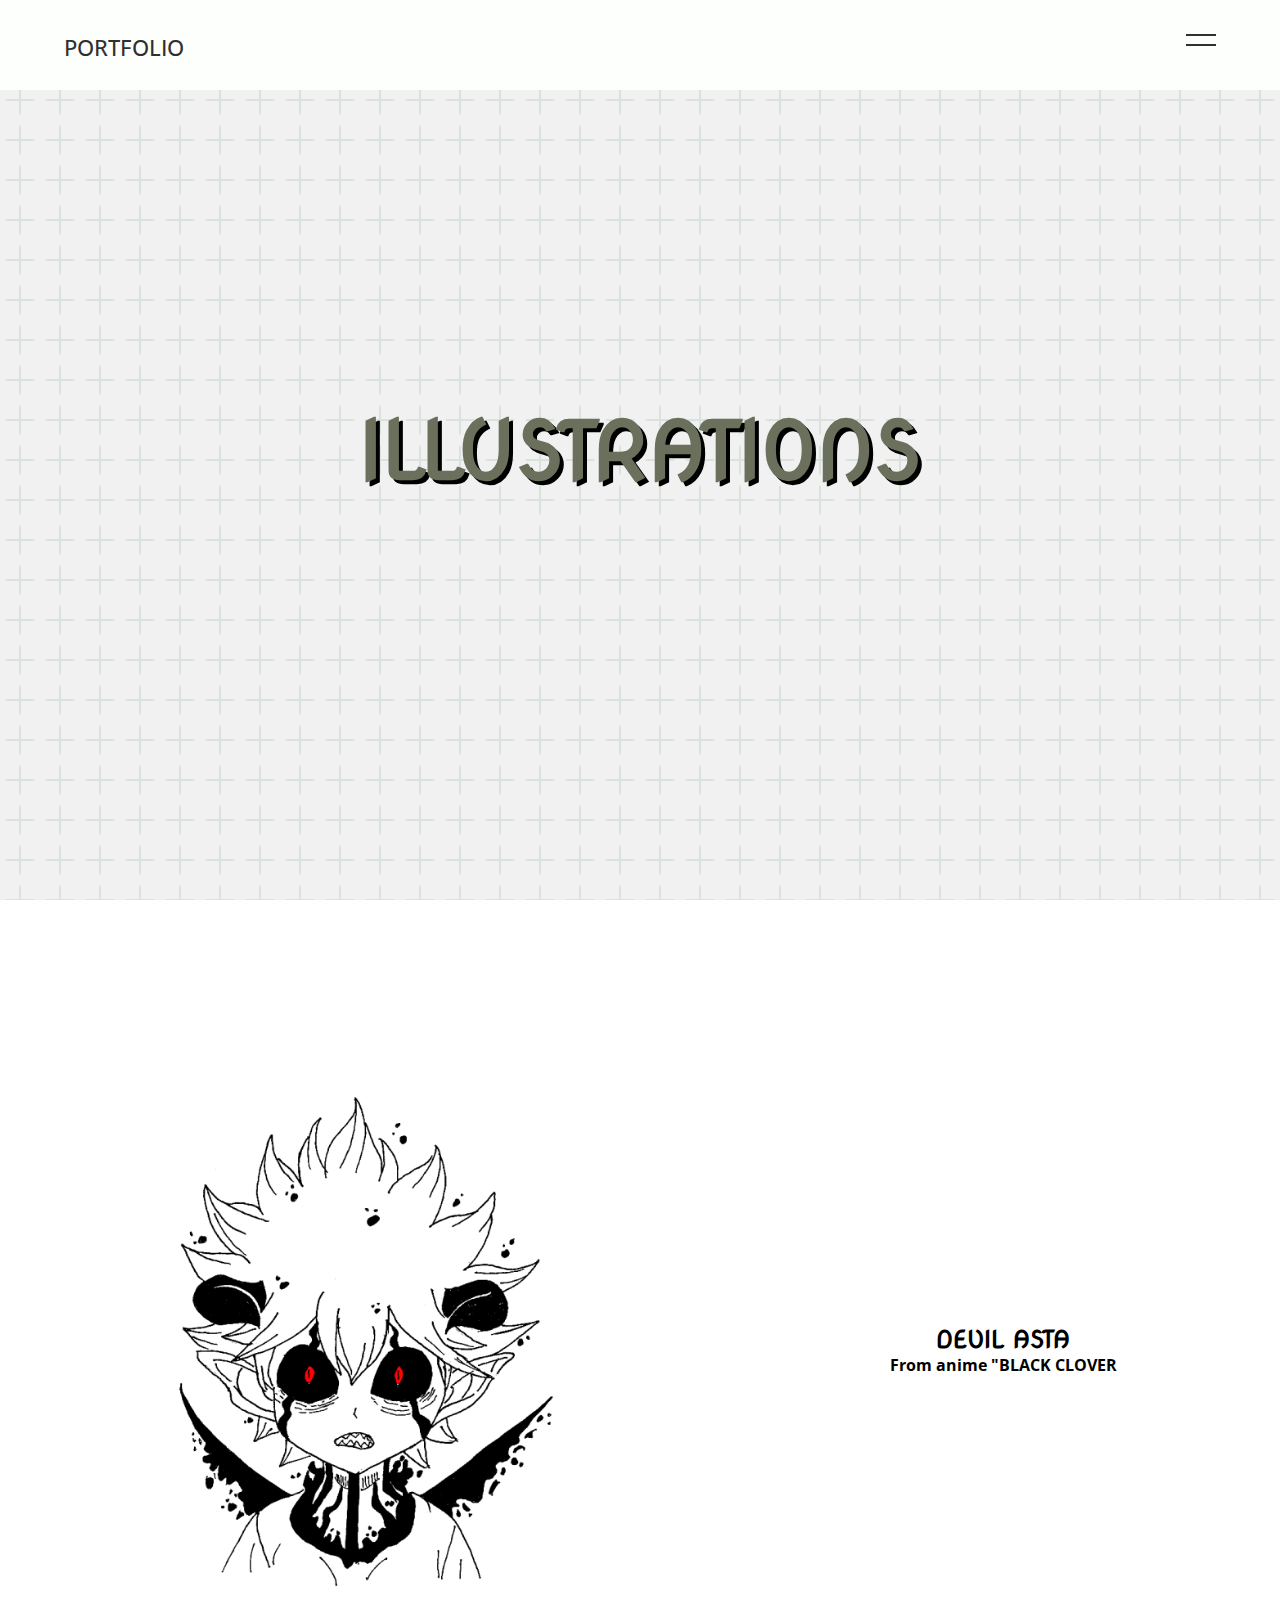
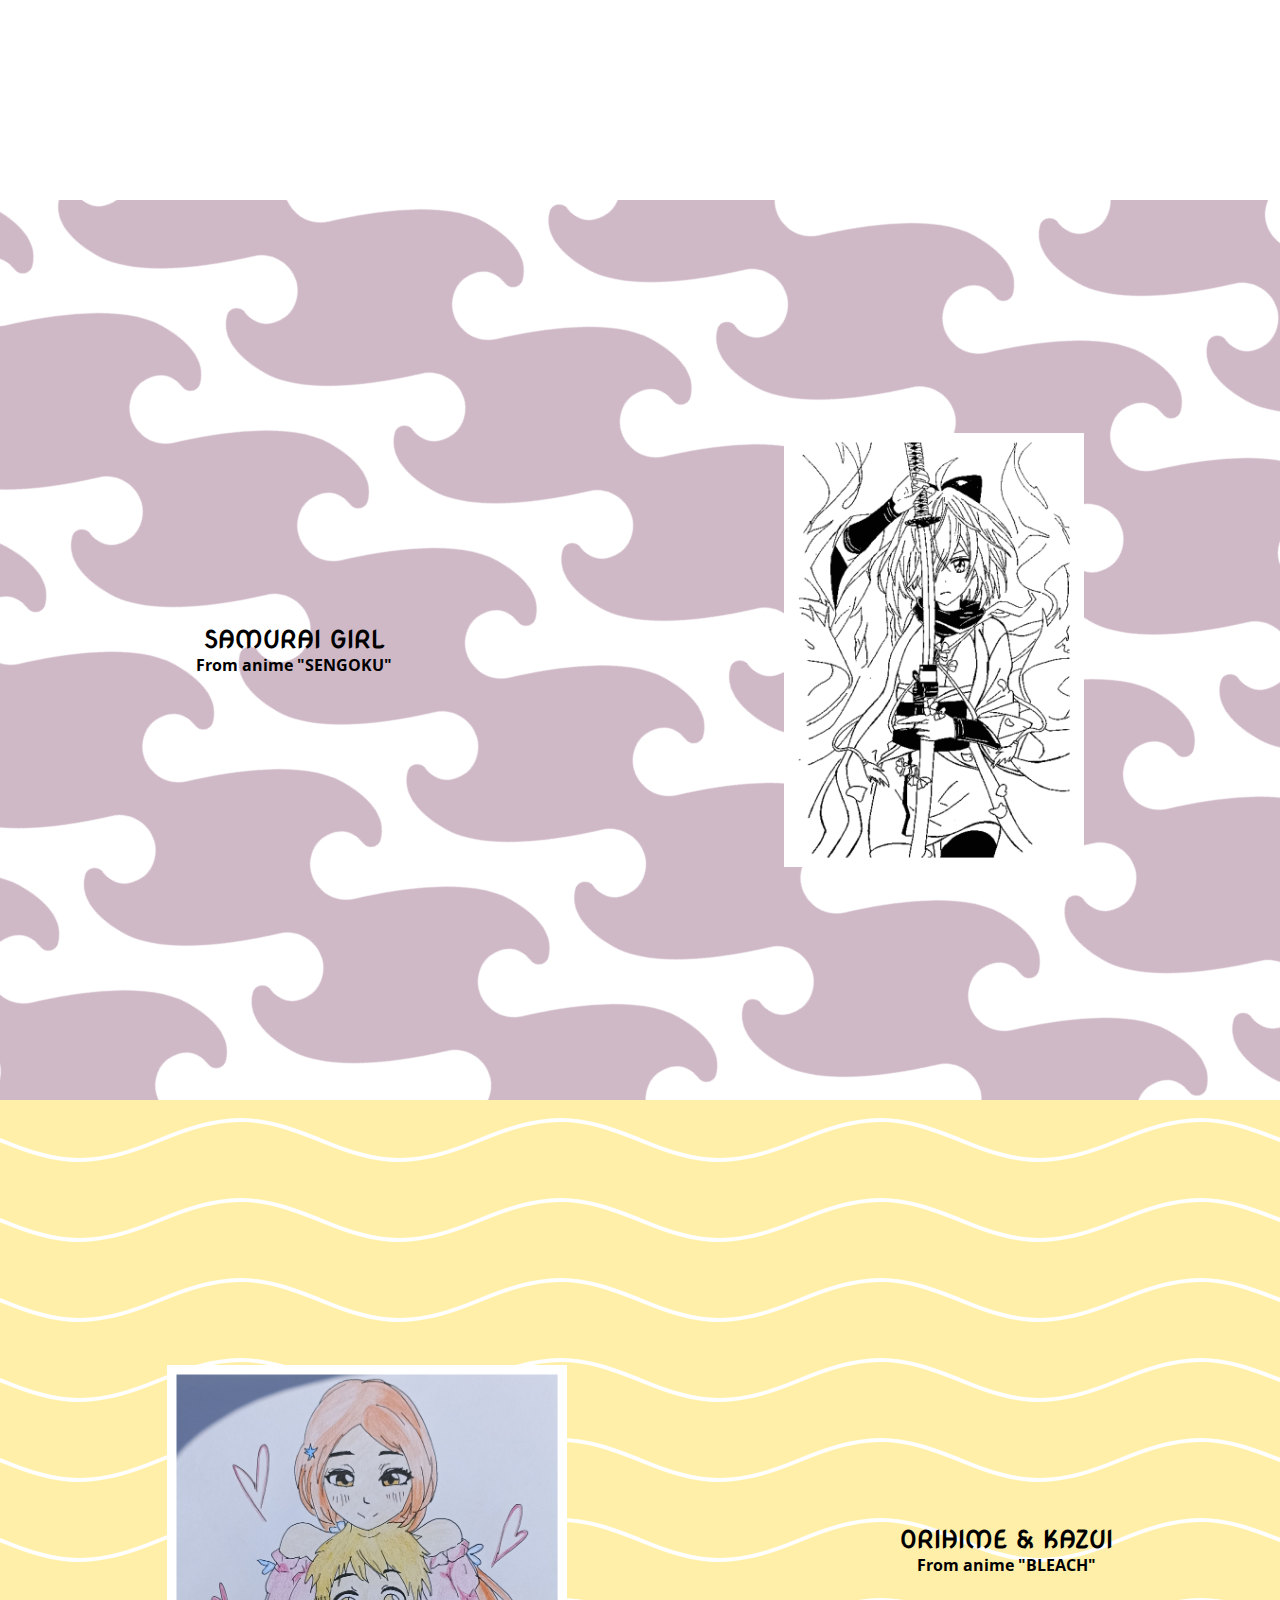
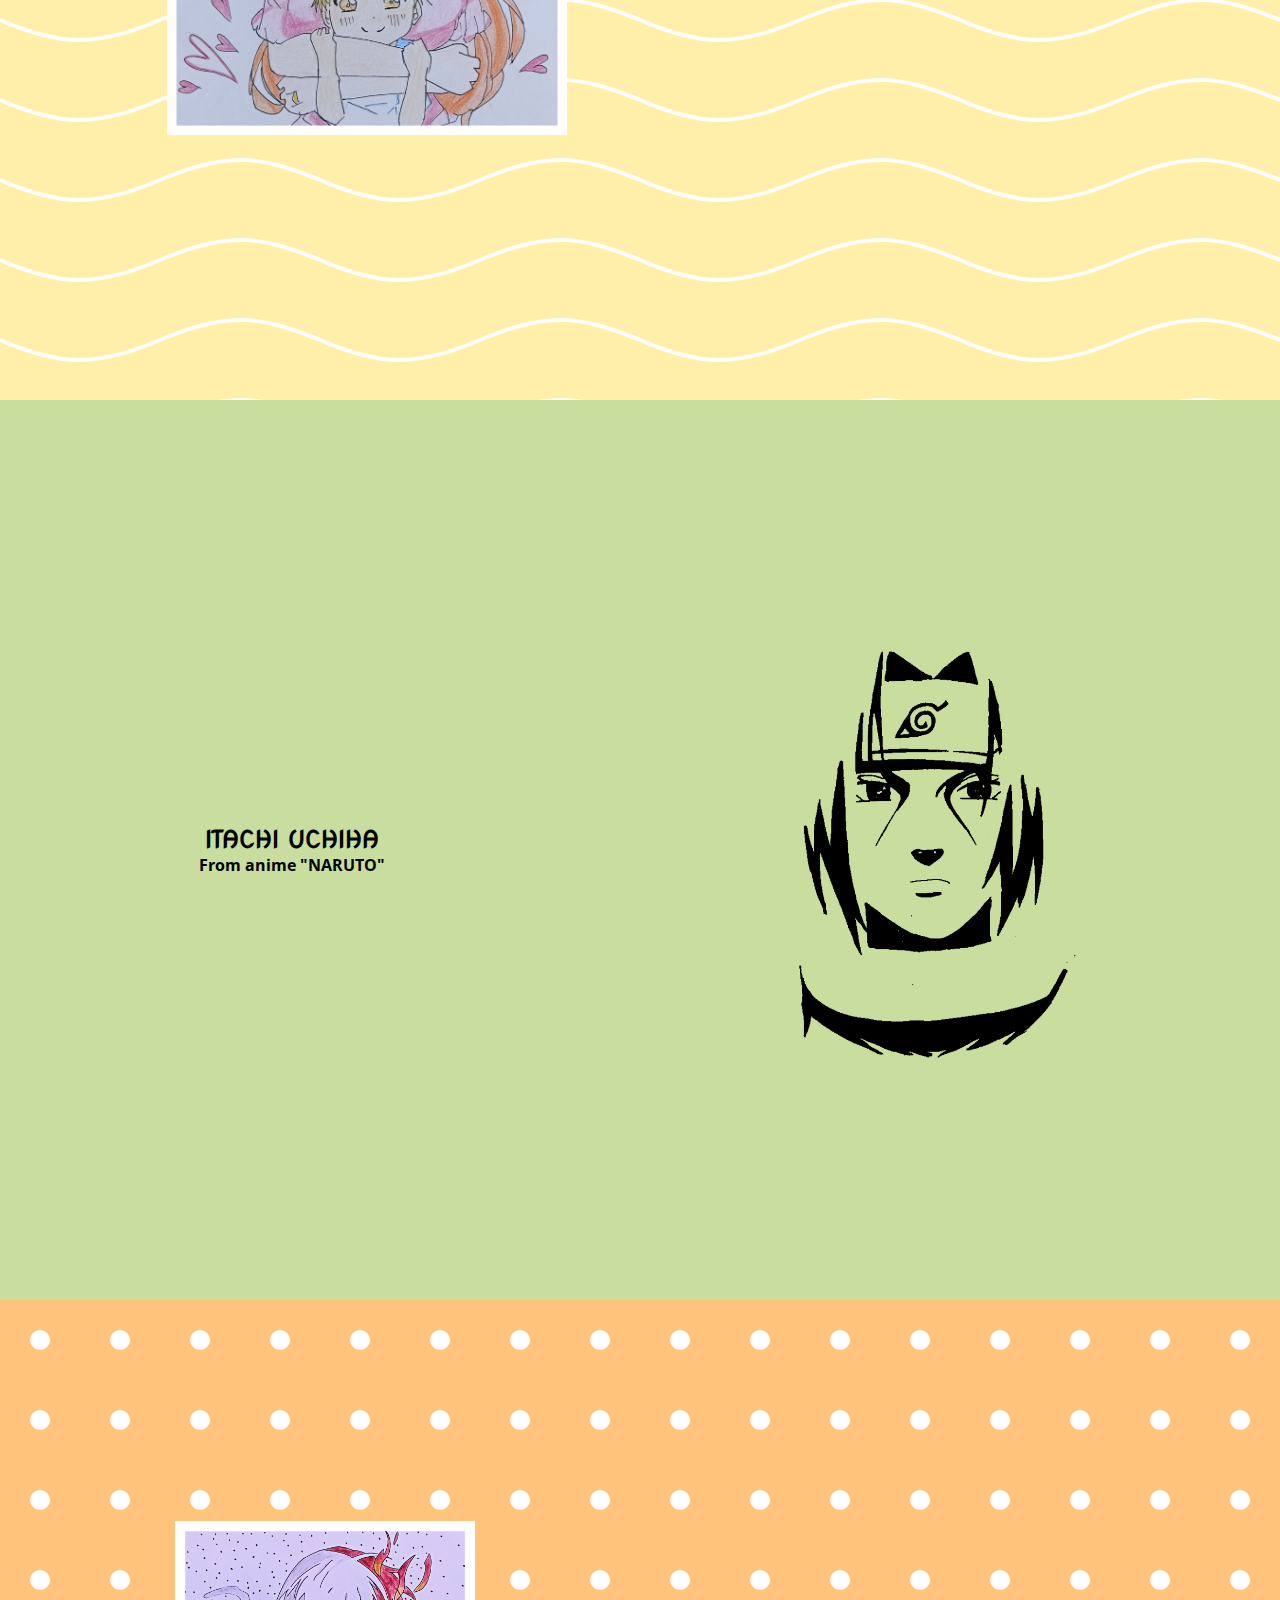
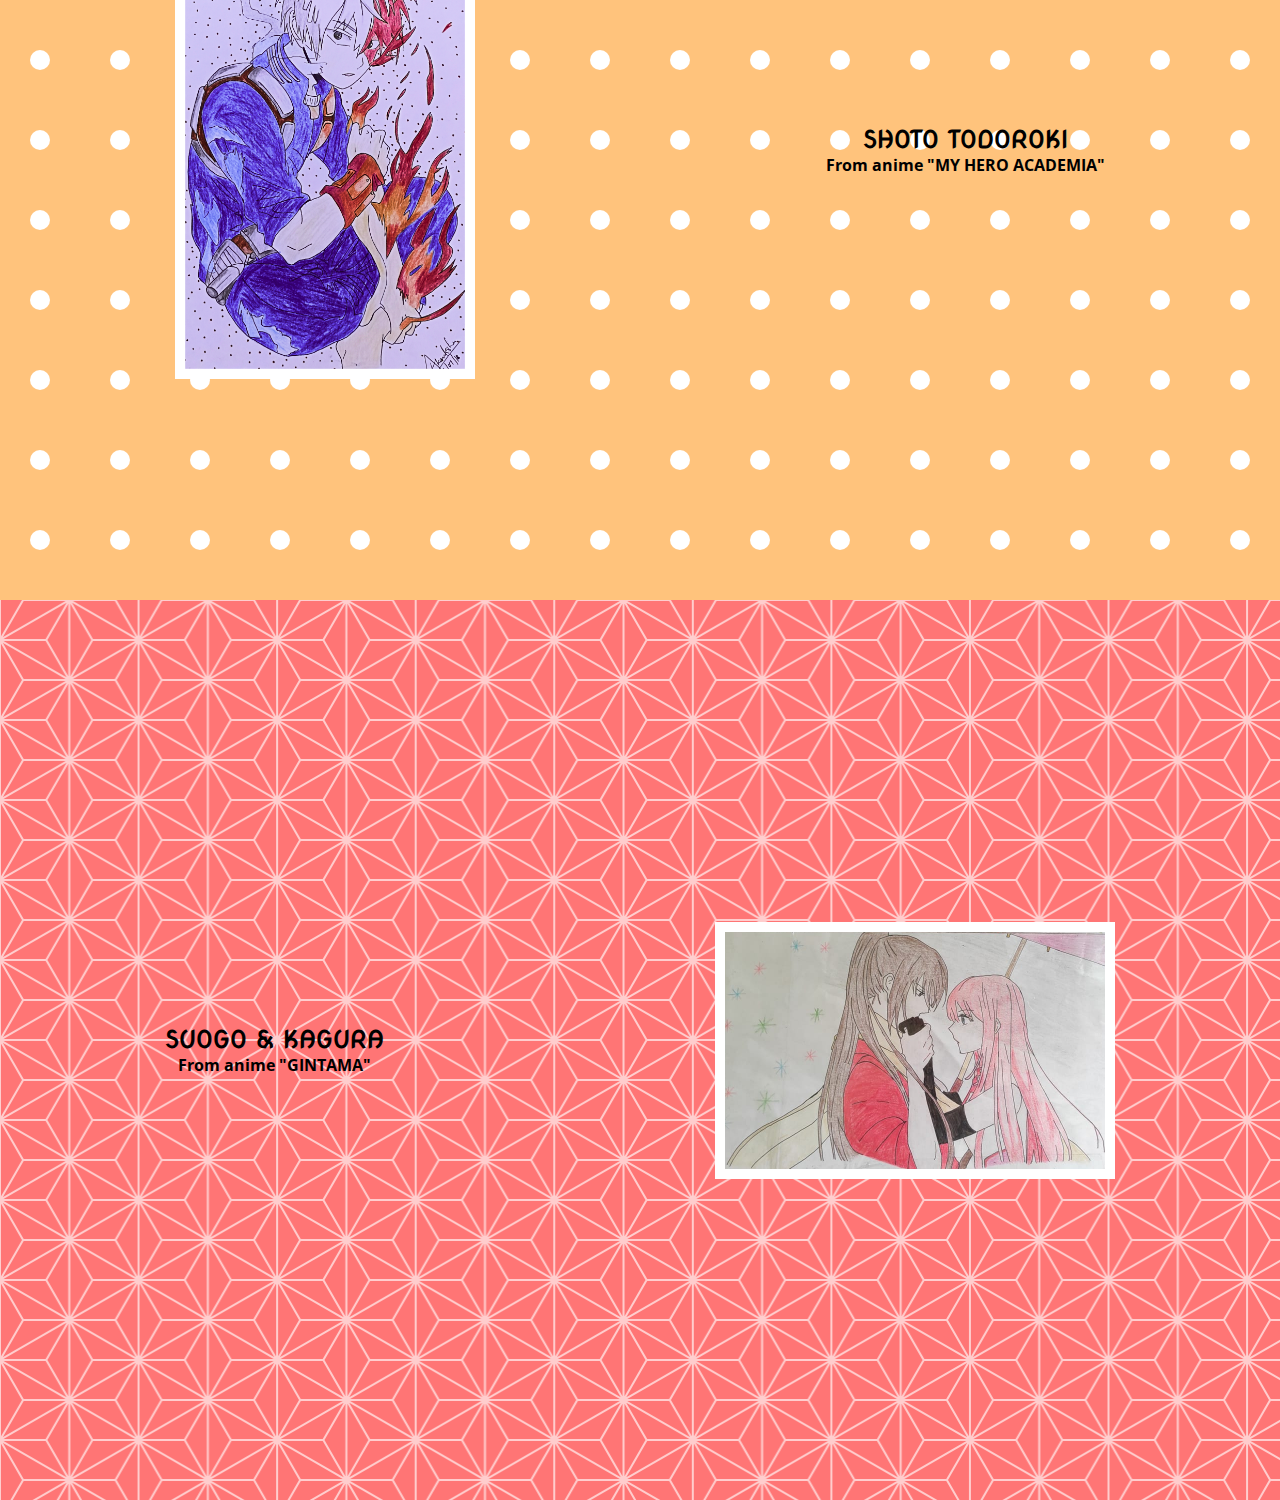
==== illustration.html @ 71385d91 "added header in illustration page" ====
<!DOCTYPE html>
<html lang="en">
<head>
    <meta charset="UTF-8">
    <meta name="viewport" content="width=device-width, initial-scale=1.0">
    <link rel="stylesheet" href="illustration.css">
    <title>Illustrations</title>
</head>
<body>
    <header>
        <nav>
            <h1 class="logo"><a href="./index.html">PORTFOLIO</a></h1>
                     <svg class="menu" width="30" height="24" viewBox="0 0 60 44" fill="none" xmlns="http://www.w3.org/2000/svg">
                        <line y1="2" x2="59.9896" y2="2" stroke="#303030" stroke-width="4"/>
                        <line x1="0.0105286" y1="22" x2="60.0002" y2="22" stroke="#303030" stroke-width="4"/>
                        </svg>
               
                <div class="nav-open">
                    <div class="social">
                        <div class="social-links">
                       <ul>
                        <li><a href="#home"> Home</a></li>
                           <li><a href="#work"> Work</a></li>
                           <li><a href="illustration.html"> Illustrations</a></li>
                           <li><a href="#about"> About</a></li>
                           <li><a href="#contact"> Contact</a></li>
                       </ul>
                    </div>
                    </div>
                </div>   
            
        </nav>
    </header>
    <div class="main">
        <div class="section c1 ">
            <!-- <a class = "back-arrow"href="index.html"><img src="./imgs/icons/arrow_back.png" alt="go back"></a> -->
            <h1 class="ill-heading-1">ILLUSTRATIONS</h1>
        </div>
        <div class="section c2 right">
            <div class="desc">
                <h2>DEVIL ASTA</h2>
                <h4>From anime "BLACK CLOVER</h4>
            </div>
           <img class="img400"src="./imgs/ill/ASTA PNG.png">
        </div>
        <div class="section c3 "> 
            <div class="desc">
                <h2>SAMURAI GIRL</h2>
                <h4>From anime "SENGOKU"</h4>
            </div>
           <img class="img300" src="./imgs/ill/samurai-girl-3.png">
        </div>
        <div class="section c4 right"> 
            <div class="desc">
                <h2>ORIHIME & KAZUI</h2>
                <h4>From anime "BLEACH"</h4>
            </div>
           <img class="img400"src="./imgs/ill/orihime.png">
        </div>
        <div class="section c5 "> 
            <div class="desc">
                <h2>ITACHI UCHIHA</h2>
                <h4>From anime "NARUTO"</h4>
            </div>
           <img class="img300"src="./imgs/ill/itachi-black 1.png">
        </div>
        <div class="section c6 right"> 
            <div class="desc">
                <h2>SHOTO TODOROKI</h2>
                <h4>From anime "MY HERO ACADEMIA"</h4>
            </div>
           <img class="img300"src="./imgs/ill/shoto.png">
        </div>
        <div class="section c7 "> 
            <div class="desc">
                <h2>SUOGO & KAGURA</h2>
                <h4>From anime "GINTAMA"</h4>
            </div>
           <img class="img400"src="./imgs/ill/gintama.png"></div>
    </div>


    <script src="https://s3-us-west-2.amazonaws.com/s.cdpn.io/16327/ScrollTrigger.min.js"></script>
    <script src="https://s3-us-west-2.amazonaws.com/s.cdpn.io/16327/gsap-latest-beta.min.js"></script>
    <script src="./illustration.js"></script>    
</body>
</html>
---- illustration.css ----
@import url('https://fonts.googleapis.com/css2?family=Nova+Oval&family=Open+Sans&display=swap');
*, *::after, *::before {
  margin: 0;
  padding: 0;
  -webkit-box-sizing: border-box;
          box-sizing: border-box;
}

/* Variables */
:root{
  --accent-light:#b284be;
  --text-dark:#303030;
 --background-color:#FDFFFC;
 --header-bg:#f1f1f1;
 --header-text:#6b705c;
 --header-hover:#0096c7;

}
/* /HEADER */

header{
  /* visibility: hidden; */
  position: fixed;
  top: 0;
  left: 0;
  width: 100%;
  z-index: 1;
  background:var(--background-color);
  transition: all 300ms ease-in-out;
  color: #D1BAC8;
  
}

header nav{
  min-height: 10vh;
  width: 90%;
  margin: auto;
  display: flex;
  justify-content: space-between;
  align-items: center;
  padding:20px 0px;

}
header nav h1 a{
    text-decoration: none;
    font-size: 1.4rem;
    font-weight: 500;
    font-family: 'Open Sans';
    color: var(--text-dark);

}
.menu{
  cursor: pointer;
}
.logo,
.menu{
  z-index: 5;
}
.nav-open{
  position: absolute;
  top: 0px;
  left: 0px;
  width: 100vw;
  height: 50vh;
  background-color:var(--header-bg);
  z-index: 1;
  color: var(--header-text);
  display: grid;
  grid-template-columns: 5% 1fr 1fr 5%;
  justify-items: center;
  align-items: center;
  text-align: center;
  transform: translateY(-100%);
}
.nav-open h3{
    font-size: 28px;
    padding-bottom: 40px;
}
.nav-open p{
  font-size: 18px;
}
.nav-open  .social{
  grid-column:2/4 ;
}
.nav-open .social h3{
  visibility: hidden;
}
.nav-open .contact {
  visibility: hidden;
}
.nav-open .social-links{
  padding: 0px 20px;
}
.social-links{
    display: flex;
    flex-direction: column;
    justify-content: space-around;
    align-items: center;
}
.social-links ul{
  display: flex;
  flex-direction: column;
  justify-content: space-around;
  align-items: center;
}
.social-links ul  li{
  list-style: none;
  margin: 1rem;
}
.social-links ul  li a{
  text-decoration: none;
  color:var(--header-text);
  margin: 1rem;
  font-size: 1.2rem;
  font-family: "Open Sans";
}
.social-links ul  li a:hover{
   /* background-color:#b284be; */
  color:var(--header-hover);
  }

/* MAIN */
.main{
  display: flex;
  flex-direction: column;

}
.section{
  height: calc(100vh + 100px) ;
  display: flex;
  flex-direction: column-reverse;
  justify-content: space-around;
  align-items: center;
}
.section .back-arrow{
  position: absolute;
  left: 0;
  top: 0;
  padding: 1rem;
}
.section .back-arrow img{
  width: 2.5rem;
}

/* Heading Illustration */
.section .ill-heading-1{
  font-family: "Nova Oval";
  font-size: 3rem;
  text-shadow: 4px 4px #000000;
  text-align: center;
  margin: 0.5rem;
  padding: 1rem;
  color: var(--header-text);
}
/* Right */
.right{
  flex-direction: column-reverse;
}
/* Images */
.section .img400{
  width: 350px;
}
.section .img300{
  width: 300px;
}
/* ******************************** */
/* Descriptions */
.section .desc{
  display: flex;
  flex-direction: column;
  justify-content: space-around;
  text-align: center;
}
.section .desc h2{
font-family: "Nova Oval";
}
.section .desc h4{
  font-family: "Open Sans";
  }
/* Backgrounds */
.c1{
  background-image: url("data:image/svg+xml,<svg id='patternId' width='100%' height='100%' xmlns='http://www.w3.org/2000/svg'><defs><pattern id='a' patternUnits='userSpaceOnUse' width='20' height='20' patternTransform='scale(2) rotate(0)'><rect x='0' y='0' width='100%' height='100%' fill='hsla(0, 0%, 100%, 0)'/><path d='M3.25 10h13.5M10 3.25v13.5'  stroke-linejoin='round' stroke-linecap='round' stroke-width='1' stroke='hsla(144, 15%, 87%, 1)' fill='none'/></pattern></defs><rect width='800%' height='800%' transform='translate(0,0)' fill='url(%23a)'/></svg>")
  
}
.c3 {
  background-image: url("data:image/svg+xml,<svg id='patternId' width='100%' height='100%' xmlns='http://www.w3.org/2000/svg'><defs><pattern id='a' patternUnits='userSpaceOnUse' width='34.129' height='45' patternTransform='scale(6) rotate(35)'><rect x='0' y='0' width='100%' height='100%' fill='hsla(0, 0%, 100%, 0)'/><path d='M2.51 1.597A23.682 23.682 0 000 1.72v32.65c2.18-2 4.176-4.072 5.844-5.915 3.188-3.523 9.14-2.133 10.242 2.488a5.048 5.048 0 01-.467 3.649c-1.5 2.829-3.843 2.848-5.616 2.316-1.343-.403-2.579.882-2.085 2.193.878 2.334 3.46 4.9 10.724 4.18 5.05-.5 10.712-4.53 15.487-8.911V1.72c-7.355.728-16.01 8.948-21.33 14.827-3.188 3.522-9.14 2.133-10.242-2.489a5.05 5.05 0 01.466-3.648C4.525 7.58 6.867 7.56 8.64 8.092c1.342.403 2.578-.88 2.085-2.192-.77-2.042-2.842-4.262-8.214-4.303z'  stroke-width='1' stroke='none' fill='hsla(259, 0%, 100%, 1)'/></pattern></defs><rect width='800%' height='800%' transform='translate(0,0)' fill='url(%23a)'/></svg>");
  background-size: contain;
  background-repeat: no-repeat;
}
.c4{
  background-image: url("data:image/svg+xml,<svg id='patternId' width='100%' height='100%' xmlns='http://www.w3.org/2000/svg'><defs><pattern id='a' patternUnits='userSpaceOnUse' width='80' height='80' patternTransform='scale(4) rotate(0)'><rect x='0' y='0' width='100%' height='100%' fill='hsla(50, 69%, 85%, 0)'/><path d='M-20.133 4.568C-13.178 4.932-6.452 7.376 0 10c6.452 2.624 13.036 5.072 20 5 6.967-.072 13.56-2.341 20-5 6.44-2.659 13.033-4.928 20-5 6.964-.072 13.548 2.376 20 5s13.178 5.068 20.133 5.432'  stroke-width='1' stroke='hsla(259, 0%, 100%, 1)' fill='none'/><path d='M-20.133 24.568C-13.178 24.932-6.452 27.376 0 30c6.452 2.624 13.036 5.072 20 5 6.967-.072 13.56-2.341 20-5 6.44-2.659 13.033-4.928 20-5 6.964-.072 13.548 2.376 20 5s13.178 5.068 20.133 5.432'  stroke-width='1' stroke='hsla(0, 0%, 100%, 1)' fill='none'/><path d='M-20.133 44.568C-13.178 44.932-6.452 47.376 0 50c6.452 2.624 13.036 5.072 20 5 6.967-.072 13.56-2.341 20-5 6.44-2.659 13.033-4.928 20-5 6.964-.072 13.548 2.376 20 5s13.178 5.068 20.133 5.432'  stroke-width='1' stroke='hsla(199, 0%, 100%, 1)' fill='none'/><path d='M-20.133 64.568C-13.178 64.932-6.452 67.376 0 70c6.452 2.624 13.036 5.072 20 5 6.967-.072 13.56-2.341 20-5 6.44-2.659 13.033-4.928 20-5 6.964-.072 13.548 2.376 20 5s13.178 5.068 20.133 5.432'  stroke-width='1' stroke='hsla(0, 0%, 100%, 1)' fill='none'/></pattern></defs><rect width='800%' height='800%' transform='translate(0,0)' fill='url(%23a)'/></svg>");
}
.c6{
  background-image: url("data:image/svg+xml,<svg id='patternId' width='100%' height='100%' xmlns='http://www.w3.org/2000/svg'><defs><pattern id='a' patternUnits='userSpaceOnUse' width='40' height='40' patternTransform='scale(2) rotate(0)'><rect x='0' y='0' width='100%' height='100%' fill='hsla(0, 0%, 100%, 0)'/><path d='M40 45a5 5 0 110-10 5 5 0 010 10zM0 45a5 5 0 110-10 5 5 0 010 10zM0 5A5 5 0 110-5 5 5 0 010 5zm40 0a5 5 0 110-10 5 5 0 010 10z'  stroke-width='1' stroke='none' fill='hsla(259, 59%, 59%, 0)'/><path d='M20 25a5 5 0 110-10 5 5 0 010 10z'  stroke-width='1' stroke='none' fill='hsla(0, 0%, 100%, 1)'/></pattern></defs><rect width='800%' height='800%' transform='translate(0,0)' fill='url(%23a)'/></svg>");
}

.c7{
  background-image: url("data:image/svg+xml,<svg id='patternId' width='100%' height='100%' xmlns='http://www.w3.org/2000/svg'><defs><pattern id='a' patternUnits='userSpaceOnUse' width='69.282' height='40' patternTransform='scale(2) rotate(0)'><rect x='0' y='0' width='100%' height='100%' fill='hsla(0, 0%, 100%, 0)'/><path d='M34.641-20v80m34.64-40L0-20m69.282 80L0 20m69.282 0L0 60m69.282-80L0 20m69.282-40v80M0-20v80M34.64 40l11.547-20m11.547 20l11.547 20M34.641 40h23.094m11.547-20L57.735 40M46.188 20L34.641 40l11.547 20h23.094L80.83 40 69.282 20H46.188zM34.641 40l11.547-20m11.547 20l11.547 20M34.641 40h23.094m11.547-20L57.735 40M46.188 20L34.641 40l11.547 20h23.094L80.83 40 69.282 20H46.188zM34.641 0l11.547-20M57.735 0l11.547 20M34.642 0h23.093m11.547-20L57.735 0M46.188-20L34.641 0l11.547 20h23.094L80.83 0 69.282-20H46.188zM34.641 40L23.094 20M11.547 40L0 60m34.64-20H11.548M0 20l11.547 20m11.547-20l11.547 20-11.547 20H0l-11.547-20L0 20h23.094zM34.641 0L23.094-20M11.547 0L0 20M34.64 0H11.548M0-20L11.547 0m11.547-20L34.641 0 23.094 20H0L-11.547 0 0-20h23.094z'  stroke-width='1' stroke='hsla(0, 0%, 100%, 0.64)' fill='none'/></pattern></defs><rect width='800%' height='800%' transform='translate(0,0)' fill='url(%23a)'/></svg>");
}
  /* colors */
.c1{
  background-color:var(--header-bg);
  color: white;
}
.c2{
  background-color: white;
  color: black;
}
.c3{
  background-color: #D1BAC8;
  color: black;
}
.c4{
  background-color: #FFEFA8;
  color: black;
}
.c5{
  background-color: #C8DD9E;
  color: black;
}
.c6{
  background-color: #FFC37C;
  color: black;
}
.c7{
  background-color: #FF7575;
  color: black;
}






/* for screens 480 and above */
@media(min-width:480px){
.main{
  display: flex;
  flex-direction: column;

}
.section{
  height: calc(100vh + 100px) ;
  display: flex;
  flex-direction: column-reverse;
  justify-content: space-around;
  align-items: center;
}
.section .back-arrow{
  position: absolute;
  left: 0;
  top: 0;
  padding: 1rem;
}
.section .back-arrow img{
  width: 2.5rem;
}

/* Heading Illustration */
.section .ill-heading-1{
  font-family: "Nova Oval";
  font-size: 4rem;
  text-shadow: 4px 4px #000000;
  text-align: center;
  margin: 0.5rem;
  padding: 1rem;
  color: var(--header-text);
}
/* Right */
.right{
  flex-direction: column-reverse;
}
/* Images */
.section .img400{
  width: 350px;
}
.section .img300{
  width: 300px;
}
/* ******************************** */
/* Descriptions */
.section .desc{
  display: flex;
  flex-direction: column;
  justify-content: space-around;
  text-align: center;
}
.section .desc h2{
font-family: "Nova Oval";
}
.section .desc h4{
  font-family: "Open Sans";
  }
/* Backgrounds */
.c1{
  background-image: url("data:image/svg+xml,<svg id='patternId' width='100%' height='100%' xmlns='http://www.w3.org/2000/svg'><defs><pattern id='a' patternUnits='userSpaceOnUse' width='20' height='20' patternTransform='scale(2) rotate(0)'><rect x='0' y='0' width='100%' height='100%' fill='hsla(0, 0%, 100%, 0)'/><path d='M3.25 10h13.5M10 3.25v13.5'  stroke-linejoin='round' stroke-linecap='round' stroke-width='1' stroke='hsla(144, 15%, 87%, 1)' fill='none'/></pattern></defs><rect width='800%' height='800%' transform='translate(0,0)' fill='url(%23a)'/></svg>")
  
}
.c3 {
  background-image: url("data:image/svg+xml,<svg id='patternId' width='100%' height='100%' xmlns='http://www.w3.org/2000/svg'><defs><pattern id='a' patternUnits='userSpaceOnUse' width='34.129' height='45' patternTransform='scale(6) rotate(35)'><rect x='0' y='0' width='100%' height='100%' fill='hsla(0, 0%, 100%, 0)'/><path d='M2.51 1.597A23.682 23.682 0 000 1.72v32.65c2.18-2 4.176-4.072 5.844-5.915 3.188-3.523 9.14-2.133 10.242 2.488a5.048 5.048 0 01-.467 3.649c-1.5 2.829-3.843 2.848-5.616 2.316-1.343-.403-2.579.882-2.085 2.193.878 2.334 3.46 4.9 10.724 4.18 5.05-.5 10.712-4.53 15.487-8.911V1.72c-7.355.728-16.01 8.948-21.33 14.827-3.188 3.522-9.14 2.133-10.242-2.489a5.05 5.05 0 01.466-3.648C4.525 7.58 6.867 7.56 8.64 8.092c1.342.403 2.578-.88 2.085-2.192-.77-2.042-2.842-4.262-8.214-4.303z'  stroke-width='1' stroke='none' fill='hsla(259, 0%, 100%, 1)'/></pattern></defs><rect width='800%' height='800%' transform='translate(0,0)' fill='url(%23a)'/></svg>");
  background-size: contain;
  background-repeat: no-repeat;
}
  /* colors */
.c1{
  background-color: var(--header-bg);
  color: white;
}
.c2{
  background-color: white;
  color: black;
}
/* .c3{
  background-color: #D1BAC8;
  color: black;
} */
.c4{
  background-color: #FFEFA8;
  color: black;
}
.c5{
  background-color: #C8DD9E;
  color: black;
}
.c6{
  background-color: #FFC37C;
  color: black;
}
.c7{
  background-color: #FF7575;
  color: black;
}
}








/* For screen width 1024px and above */

@media(min-width:1000px){

.main{
  display: flex;
  flex-direction: column;

}
.section{
  height: 100vh;
  display: flex;
  flex-direction: row;
  justify-content: space-around;
  align-items: center;
}
.section .back-arrow{
  position: absolute;
  left: 0;
  top: 0;
  padding: 1rem;
}

.section .back-arrow img{
  width: 3rem;
}

/* Heading Illustration */
.section .ill-heading-1{
  font-family: "Nova Oval";
  font-size: 5rem;
  text-shadow: 4px 4px #000000;
  text-align: center;
  margin: 0.5rem;
  padding: 1rem;
  color: var(--header-text);
}
/* Right */
.right{
  flex-direction: row-reverse;
}
/* Images */
.section .img400{
  width: 400px;
}
.section .img300{
  width: 300px;
}
/* ******************************** */
/* Descriptions */
.section .desc{
  display: flex;
  flex-direction: column;
  justify-content: space-around;
}
.section .desc h2{
font-family: "Nova Oval";
}
.section .desc h4{
  font-family: "Open Sans";
  }
  /* Backgrounds */
  .c1{
    background-image: url("data:image/svg+xml,<svg id='patternId' width='100%' height='100%' xmlns='http://www.w3.org/2000/svg'><defs><pattern id='a' patternUnits='userSpaceOnUse' width='20' height='20' patternTransform='scale(2) rotate(0)'><rect x='0' y='0' width='100%' height='100%' fill='hsla(0, 0%, 100%, 0)'/><path d='M3.25 10h13.5M10 3.25v13.5'  stroke-linejoin='round' stroke-linecap='round' stroke-width='1' stroke='hsla(144, 15%, 87%, 1)' fill='none'/></pattern></defs><rect width='800%' height='800%' transform='translate(0,0)' fill='url(%23a)'/></svg>")
  }
.c3 {
  background-image: url("data:image/svg+xml,<svg id='patternId' width='100%' height='100%' xmlns='http://www.w3.org/2000/svg'><defs><pattern id='a' patternUnits='userSpaceOnUse' width='34.129' height='45' patternTransform='scale(6) rotate(35)'><rect x='0' y='0' width='100%' height='100%' fill='hsla(323, 0%, 100%, 1)'/><path d='M2.51 1.597A23.682 23.682 0 000 1.72v32.65c2.18-2 4.176-4.072 5.844-5.915 3.188-3.523 9.14-2.133 10.242 2.488a5.048 5.048 0 01-.467 3.649c-1.5 2.829-3.843 2.848-5.616 2.316-1.343-.403-2.579.882-2.085 2.193.878 2.334 3.46 4.9 10.724 4.18 5.05-.5 10.712-4.53 15.487-8.911V1.72c-7.355.728-16.01 8.948-21.33 14.827-3.188 3.522-9.14 2.133-10.242-2.489a5.05 5.05 0 01.466-3.648C4.525 7.58 6.867 7.56 8.64 8.092c1.342.403 2.578-.88 2.085-2.192-.77-2.042-2.842-4.262-8.214-4.303z'  stroke-width='1' stroke='none' fill='hsla(323, 20%, 77%, 1)'/></pattern></defs><rect width='800%' height='800%' transform='translate(0,0)' fill='url(%23a)'/></svg>");
  background-size: contain;
  background-repeat: no-repeat;
  
}
  /* colors */
.c1{
  background-color: var(--header-bg);
  color: white;
}
.c2{
  background-color: white;
  color: black;
}
/* .c3{
  background-color: #D1BAC8;
  color: black;
} */
.c4{
  background-color: #FFEFA8;
  color: black;
}
.c5{
  background-color: #C8DD9E;
  color: black;
}
.c6{
  background-color: #FFC37C;
  color: black;
}
.c7{
  background-color: #FF7575;
  color: black;
}
/* end */
}
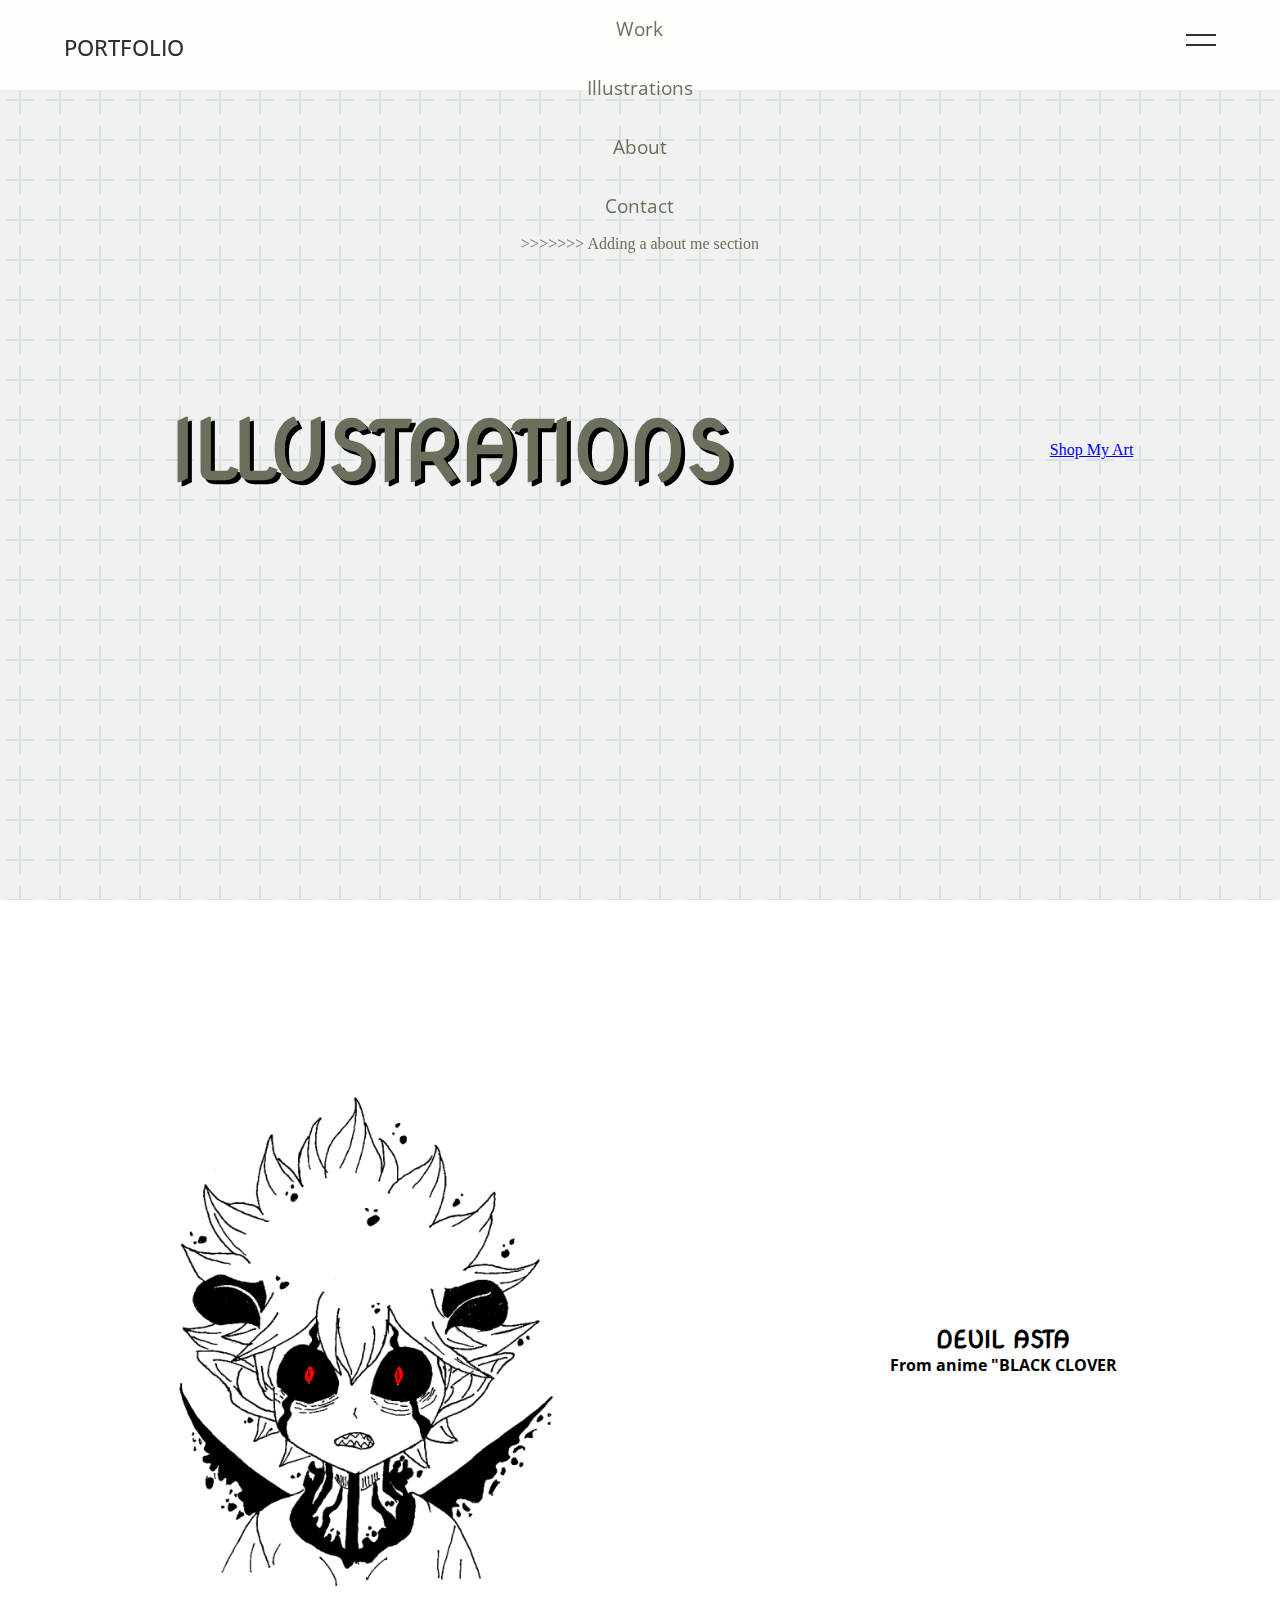
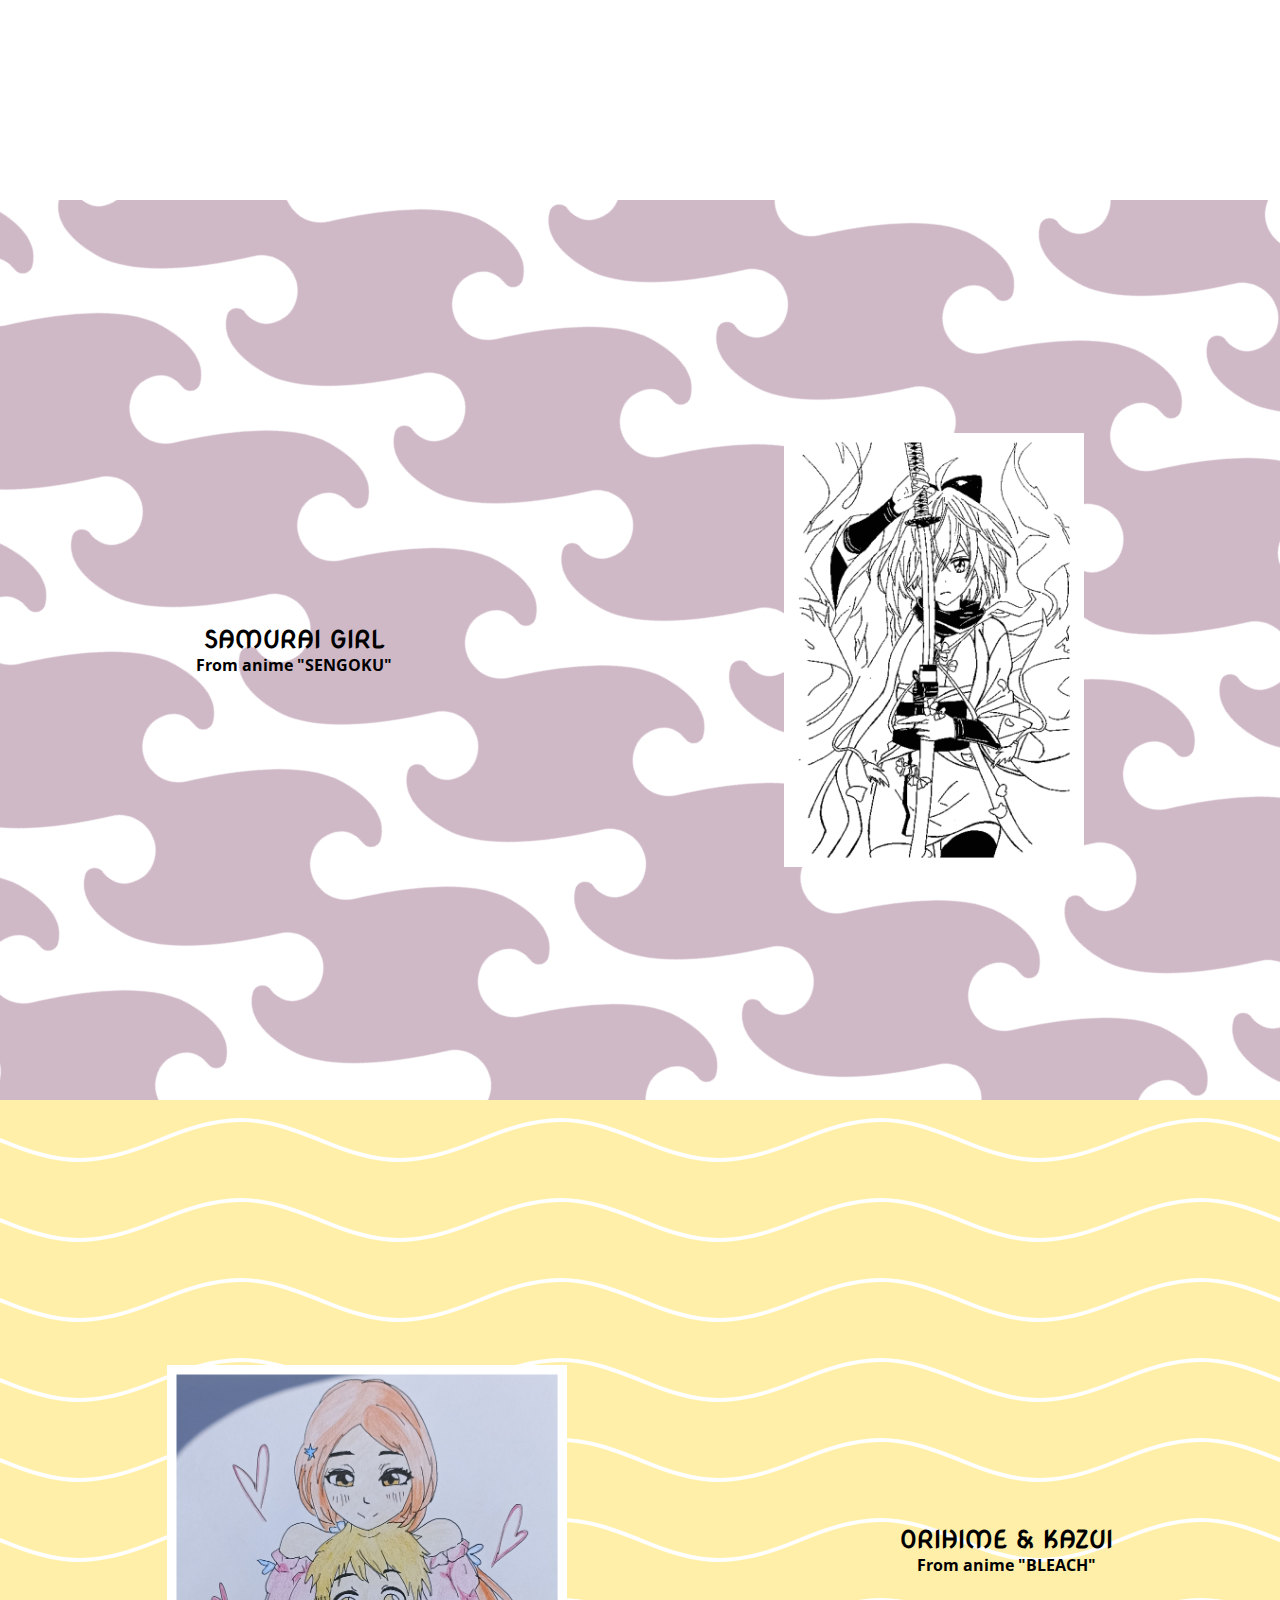
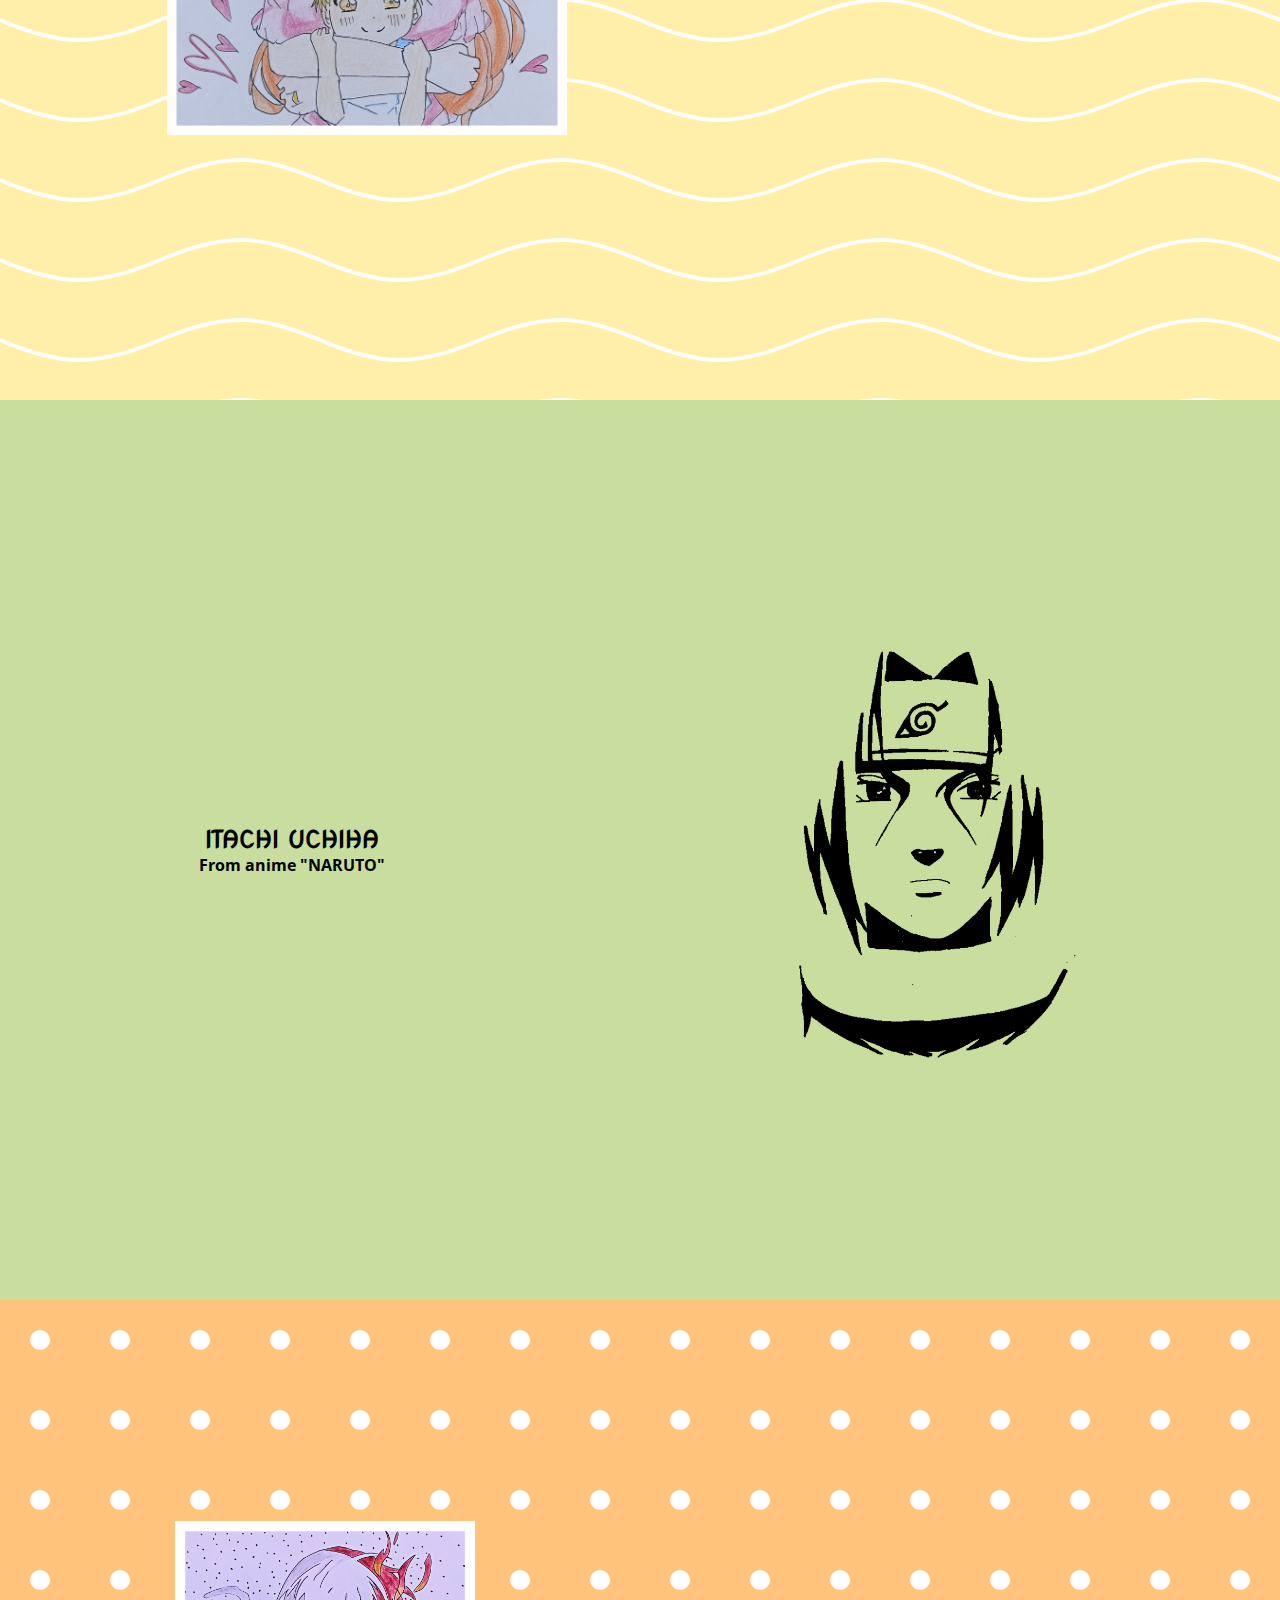
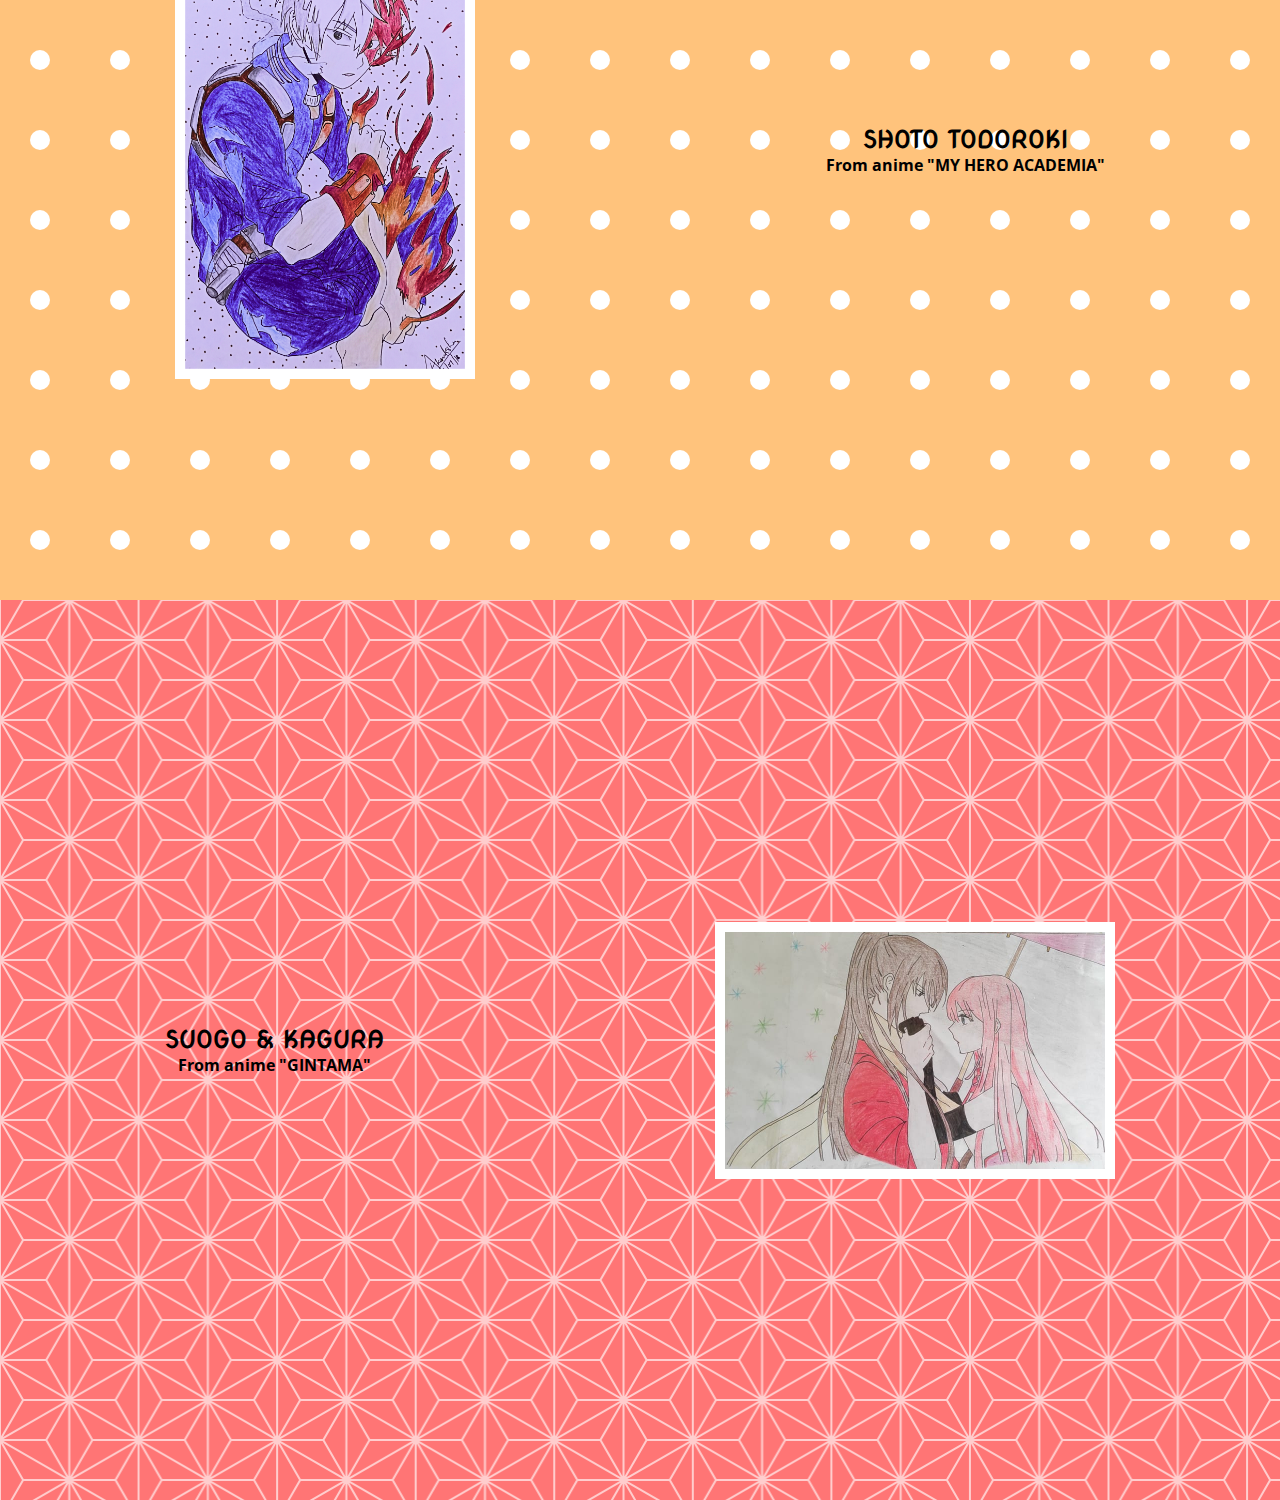
==== commit 46754c1b: "Adding a about me section" ====
--- a/illustration.html
+++ b/illustration.html
@@ -19,11 +19,20 @@
                     <div class="social">
                         <div class="social-links">
                        <ul>
-                        <li><a href="#home"> Home</a></li>
-                           <li><a href="#work"> Work</a></li>
+<<<<<<< HEAD
+                        <li><a href="./index.html#home"> Home</a></li>
+                           <li><a href="./index.html#work"> Work</a></li>
+                           <li><a href="./illustration.html"> Illustrations</a></li>
+                           <li><a href="./index.html#about"> About</a></li>
+                           <li><a href="./index.html#contact"> Contact</a></li>
+                           <li><a href="https://akku.hashnode.dev/" target="_blank"> Blog</a></li>
+=======
+                        <li><a href="./index.html"> Home</a></li>
+                           <li><a href="./index.html#work"> Work</a></li>
                            <li><a href="illustration.html"> Illustrations</a></li>
                            <li><a href="#about"> About</a></li>
-                           <li><a href="#contact"> Contact</a></li>
+                           <li><a href="./index.html#contact"> Contact</a></li>
+>>>>>>>  Adding a about me section
                        </ul>
                     </div>
                     </div>
@@ -33,8 +42,8 @@
     </header>
     <div class="main">
         <div class="section c1 ">
-            <!-- <a class = "back-arrow"href="index.html"><img src="./imgs/icons/arrow_back.png" alt="go back"></a> -->
             <h1 class="ill-heading-1">ILLUSTRATIONS</h1>
+            <a href="https://www.redbubble.com/people/Akanksha0307/shop?asc=u" target="_blank"> Shop My Art</a>
         </div>
         <div class="section c2 right">
             <div class="desc">
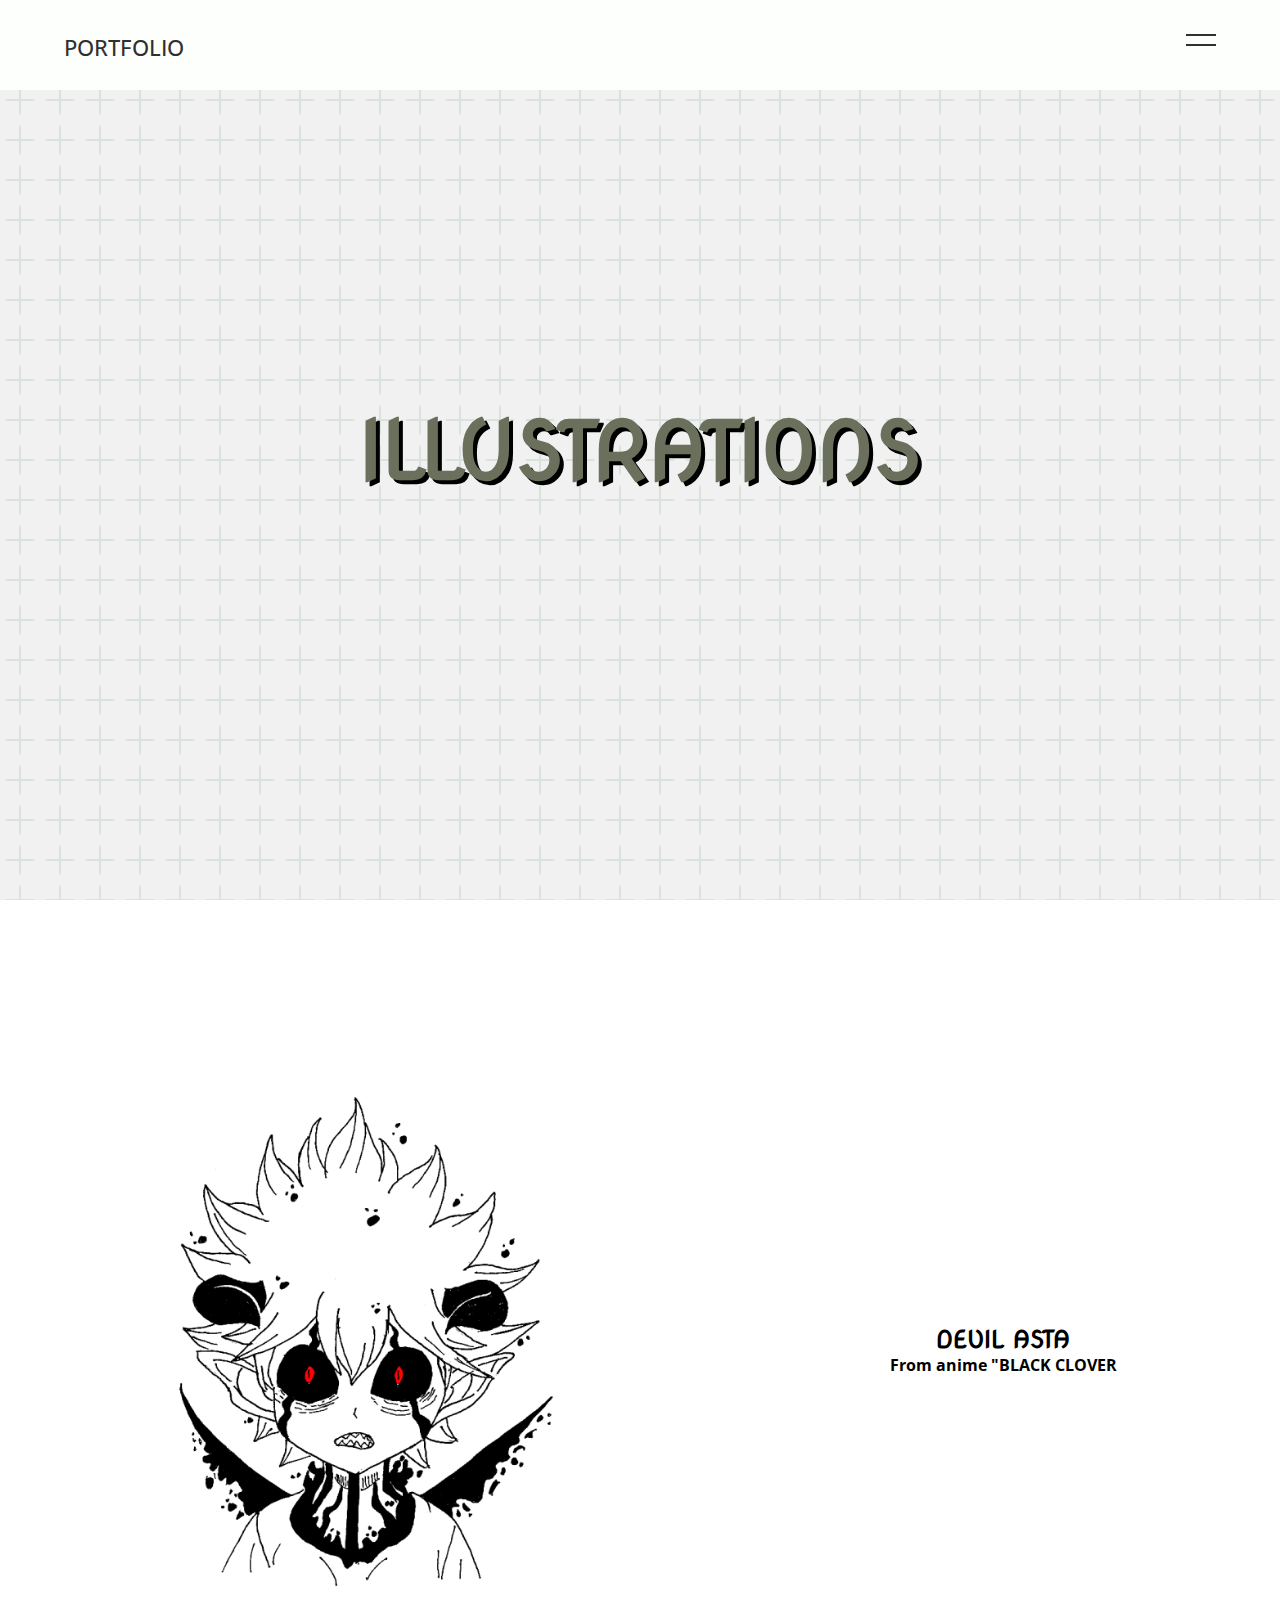
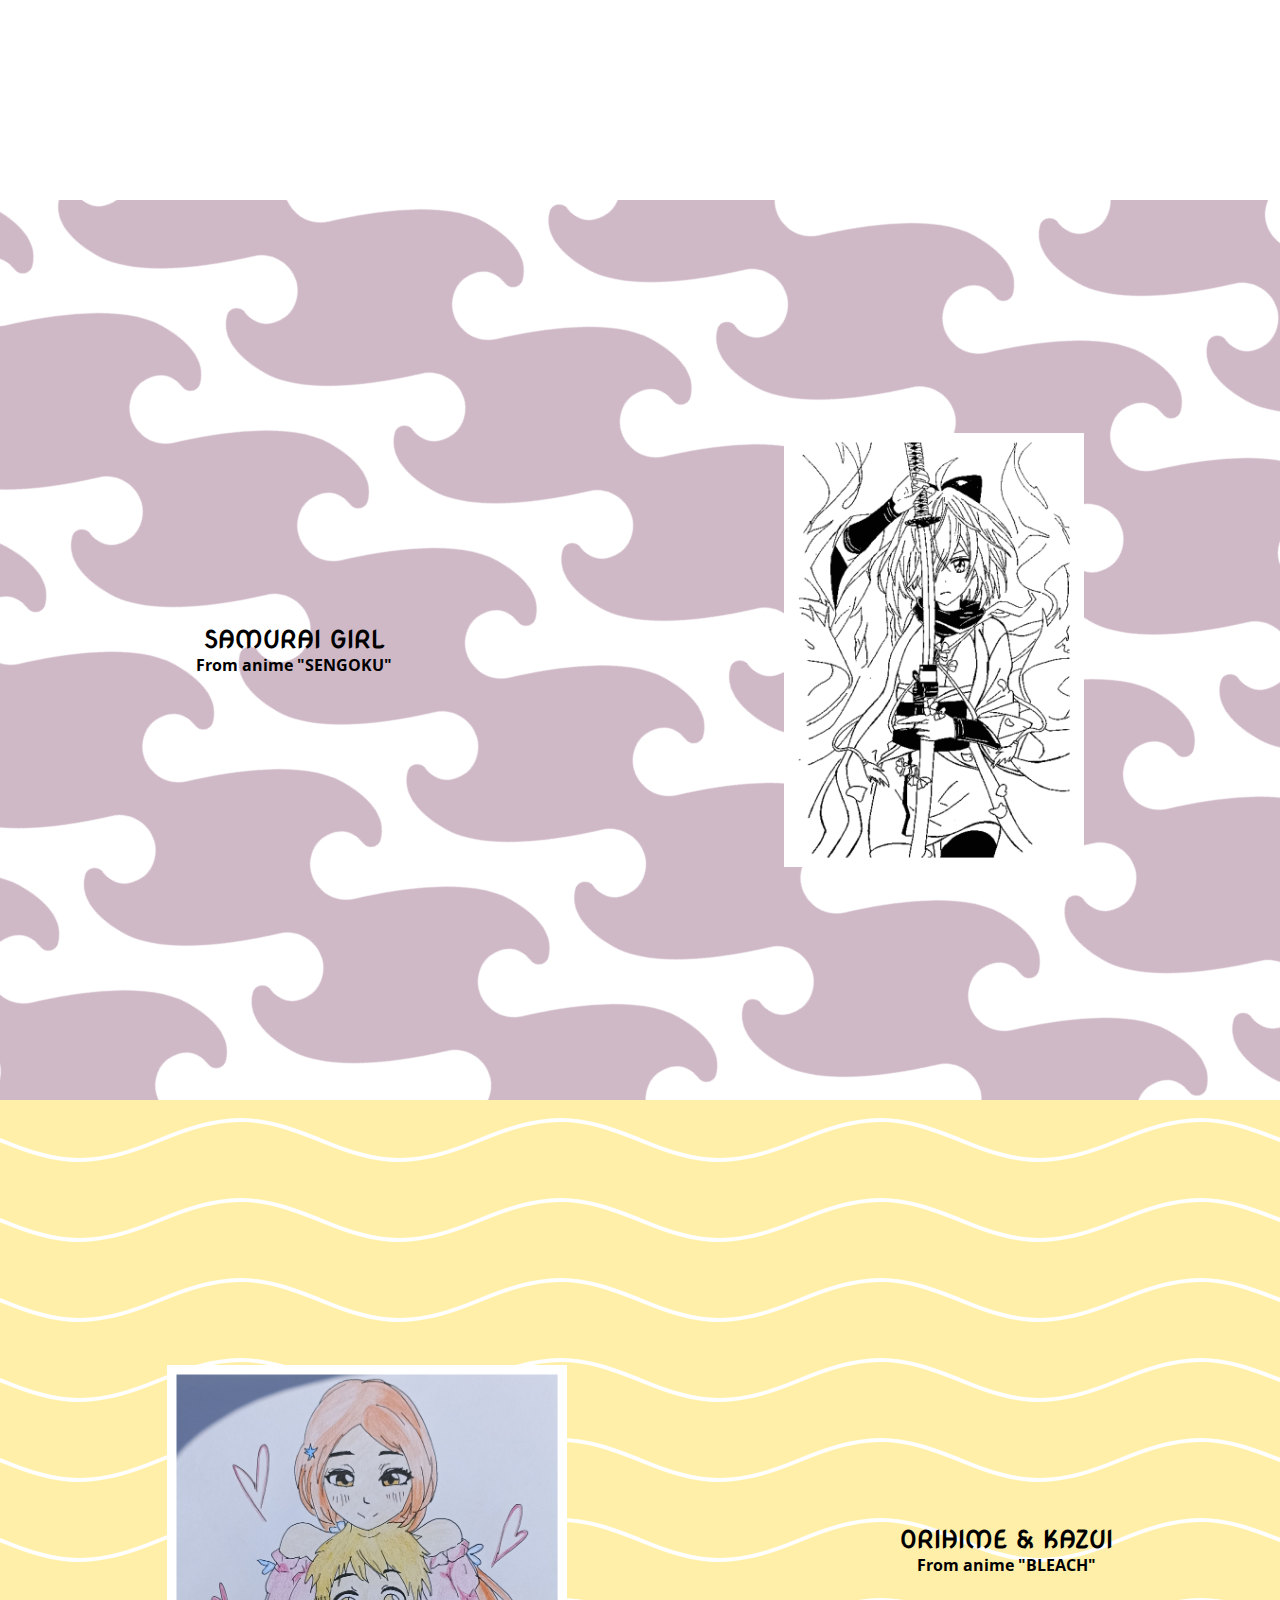
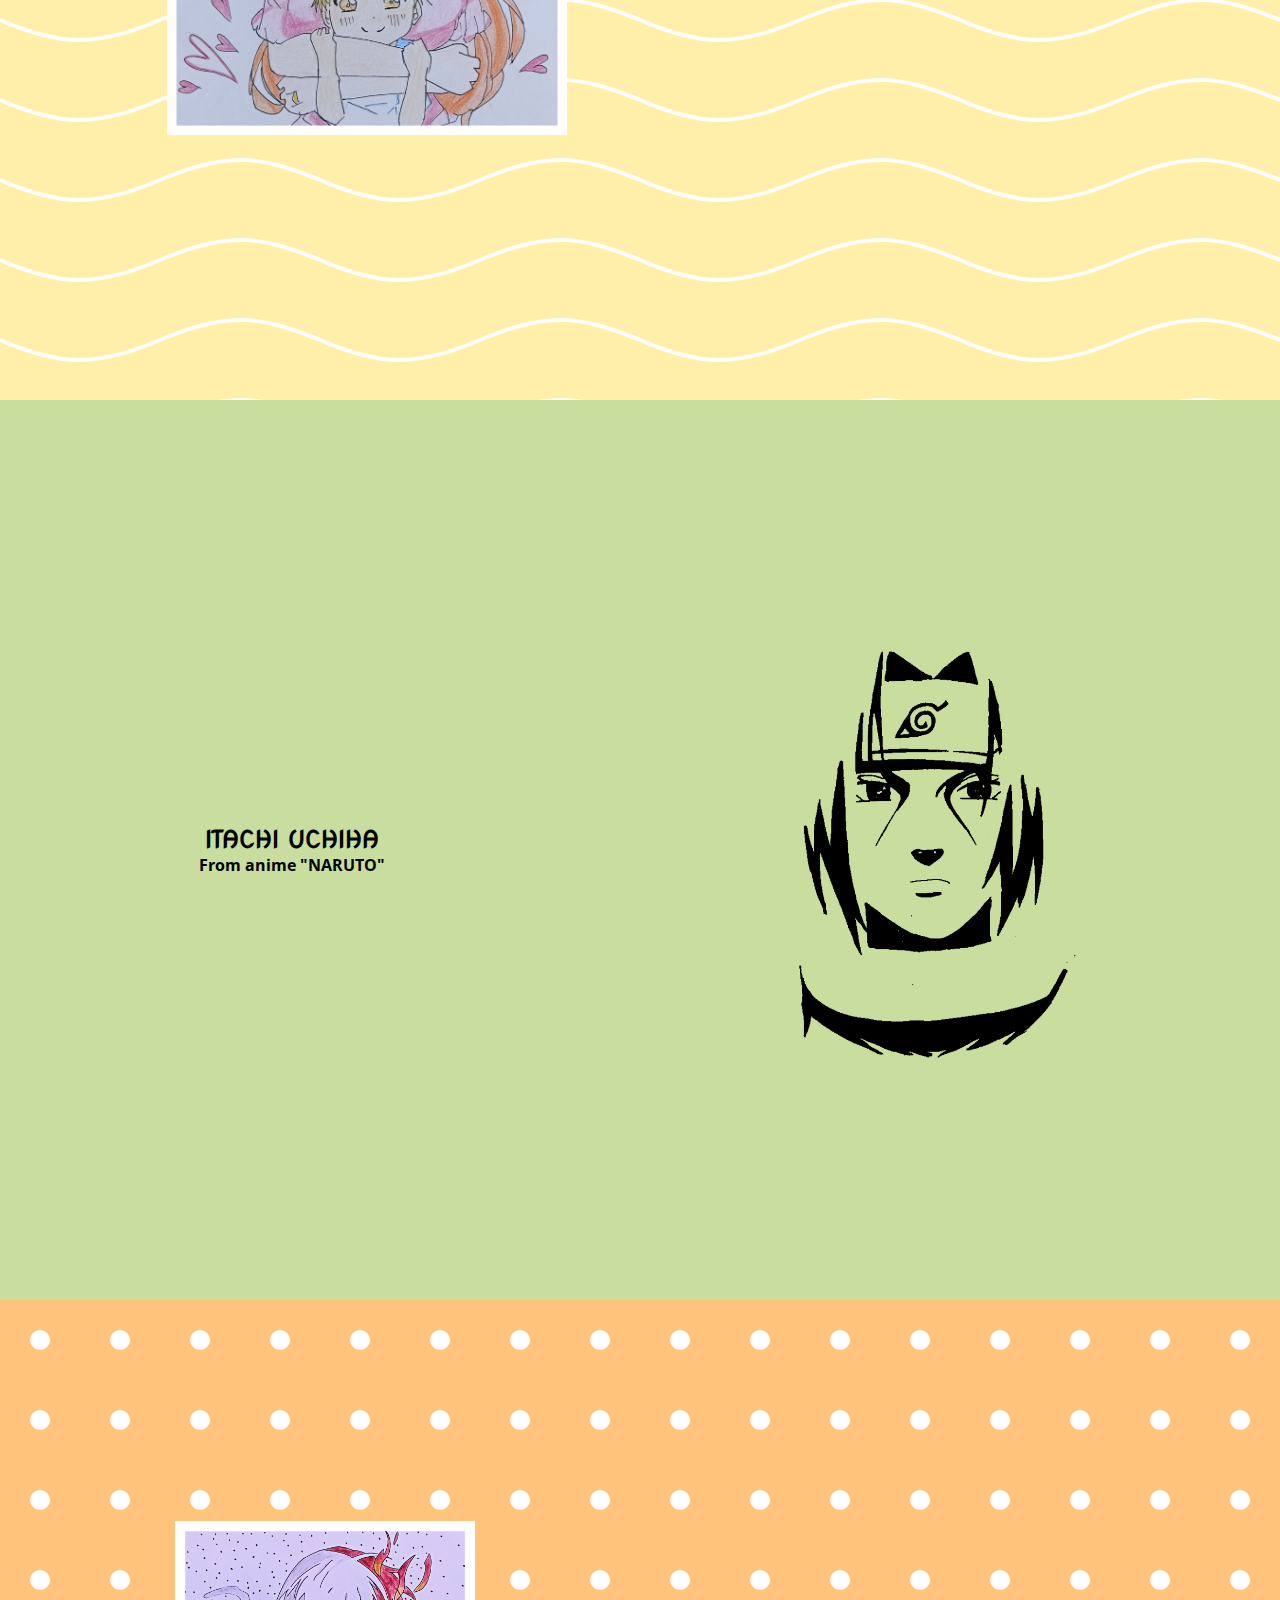
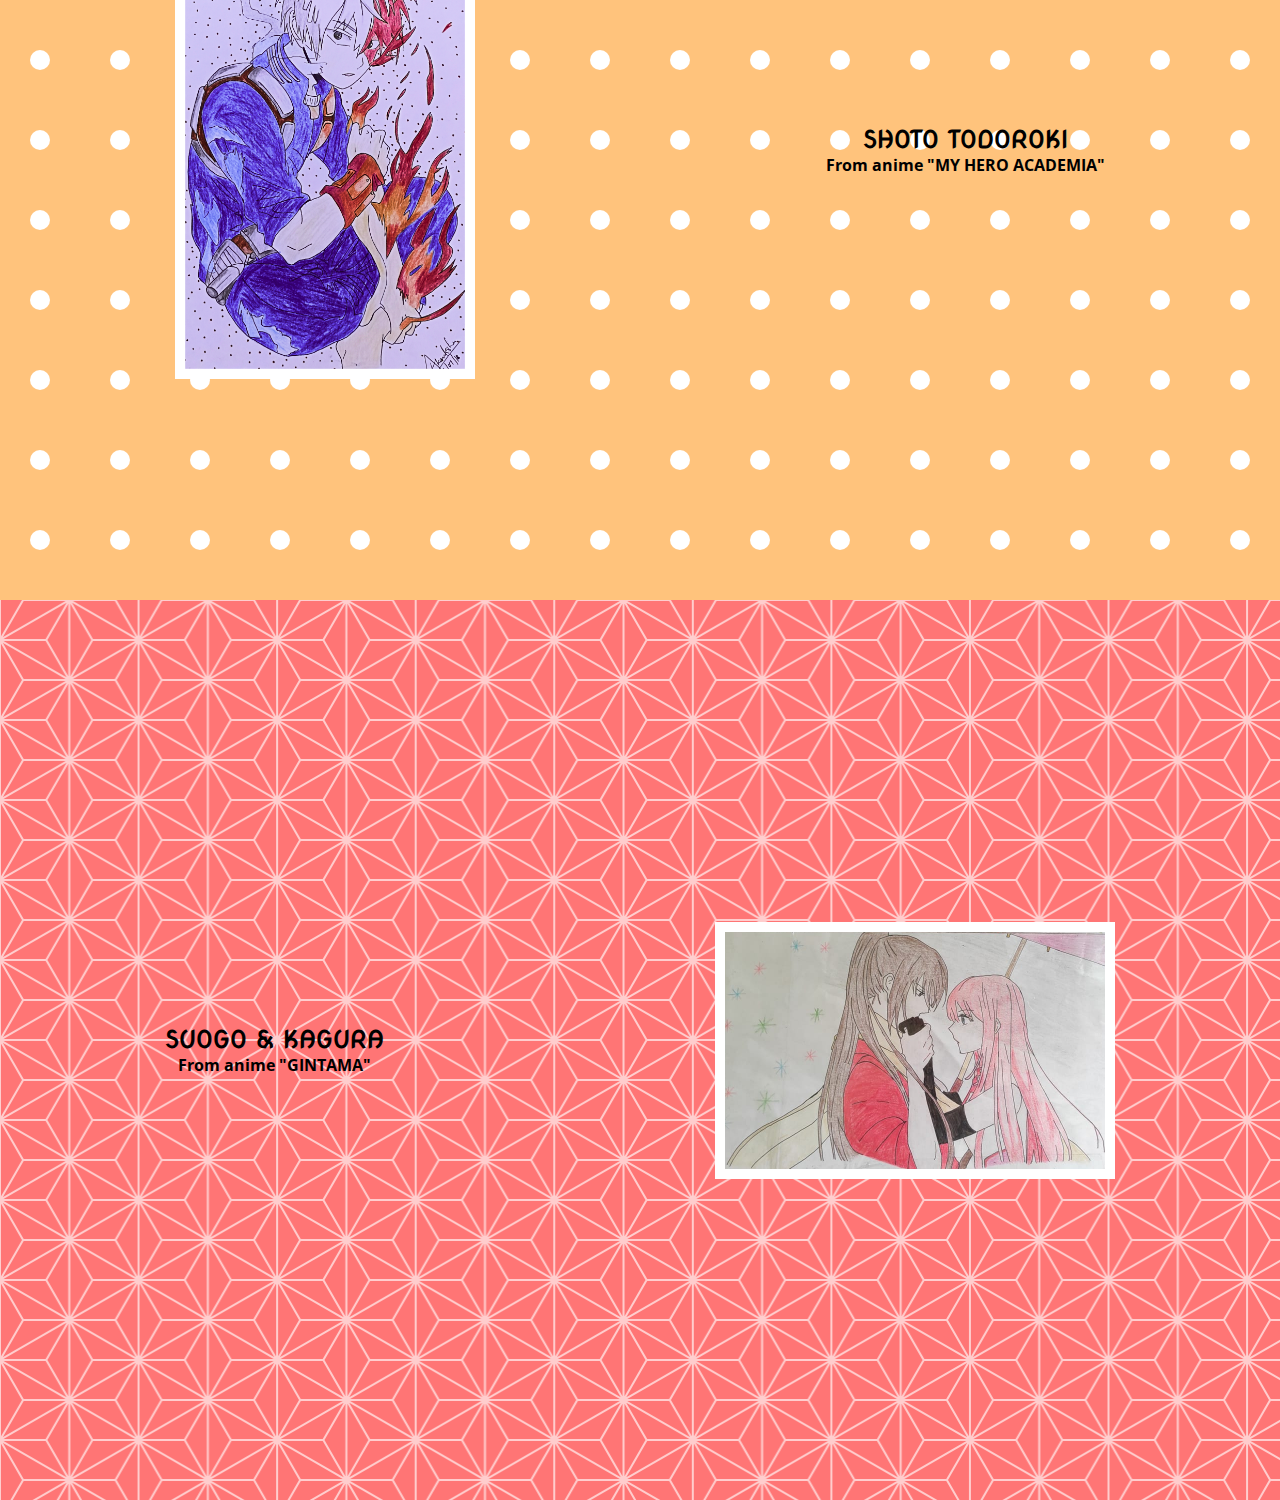
==== commit 50319b55: "Adding some changes" ====
--- a/illustration.html
+++ b/illustration.html
@@ -3,7 +3,7 @@
 <head>
     <meta charset="UTF-8">
     <meta name="viewport" content="width=device-width, initial-scale=1.0">
-    <link rel="stylesheet" href="illustration.css">
+    <link rel="stylesheet" href="./css/illustration.css">
     <title>Illustrations</title>
 </head>
 <body>
@@ -19,20 +19,11 @@
                     <div class="social">
                         <div class="social-links">
                        <ul>
-<<<<<<< HEAD
-                        <li><a href="./index.html#home"> Home</a></li>
+                        <li><a href="./index.html"> Home</a></li>
                            <li><a href="./index.html#work"> Work</a></li>
                            <li><a href="./illustration.html"> Illustrations</a></li>
-                           <li><a href="./index.html#about"> About</a></li>
-                           <li><a href="./index.html#contact"> Contact</a></li>
-                           <li><a href="https://akku.hashnode.dev/" target="_blank"> Blog</a></li>
-=======
-                        <li><a href="./index.html"> Home</a></li>
-                           <li><a href="./index.html#work"> Work</a></li>
-                           <li><a href="illustration.html"> Illustrations</a></li>
                            <li><a href="#about"> About</a></li>
                            <li><a href="./index.html#contact"> Contact</a></li>
->>>>>>>  Adding a about me section
                        </ul>
                     </div>
                     </div>
@@ -43,7 +34,6 @@
     <div class="main">
         <div class="section c1 ">
             <h1 class="ill-heading-1">ILLUSTRATIONS</h1>
-            <a href="https://www.redbubble.com/people/Akanksha0307/shop?asc=u" target="_blank"> Shop My Art</a>
         </div>
         <div class="section c2 right">
             <div class="desc">
@@ -91,6 +81,6 @@
 
     <script src="https://s3-us-west-2.amazonaws.com/s.cdpn.io/16327/ScrollTrigger.min.js"></script>
     <script src="https://s3-us-west-2.amazonaws.com/s.cdpn.io/16327/gsap-latest-beta.min.js"></script>
-    <script src="./illustration.js"></script>    
+    <script src="../js/illustration.js"></script>    
 </body>
 </html>--- a/css/illustration.css
+++ b/css/illustration.css
@@ -0,0 +1,443 @@
+@import url('https://fonts.googleapis.com/css2?family=Nova+Oval&family=Open+Sans&display=swap');
+*, *::after, *::before {
+  margin: 0;
+  padding: 0;
+  -webkit-box-sizing: border-box;
+          box-sizing: border-box;
+}
+
+/* Variables */
+:root{
+  --accent-light:#b284be;
+  --text-dark:#303030;
+ --background-color:#FDFFFC;
+ --header-bg:#f1f1f1;
+ --header-text:#6b705c;
+ --header-hover:#0096c7;
+
+}
+/* /HEADER */
+
+header{
+  /* visibility: hidden; */
+  position: fixed;
+  top: 0;
+  left: 0;
+  width: 100%;
+  z-index: 1;
+  background:var(--background-color);
+  transition: all 300ms ease-in-out;
+  color: #D1BAC8;
+  
+}
+
+header nav{
+  min-height: 10vh;
+  width: 90%;
+  margin: auto;
+  display: flex;
+  justify-content: space-between;
+  align-items: center;
+  padding:20px 0px;
+
+}
+header nav h1 a{
+    text-decoration: none;
+    font-size: 1.4rem;
+    font-weight: 500;
+    font-family: 'Open Sans';
+    color: var(--text-dark);
+
+}
+.menu{
+  cursor: pointer;
+}
+.logo,
+.menu{
+  z-index: 5;
+}
+.nav-open{
+  position: absolute;
+  top: 0px;
+  left: 0px;
+  width: 100vw;
+  height: 50vh;
+  background-color:var(--header-bg);
+  z-index: 1;
+  color: var(--header-text);
+  display: grid;
+  grid-template-columns: 5% 1fr 1fr 5%;
+  justify-items: center;
+  align-items: center;
+  text-align: center;
+  transform: translateY(-100%);
+}
+.nav-open h3{
+    font-size: 28px;
+    padding-bottom: 40px;
+}
+.nav-open p{
+  font-size: 18px;
+}
+.nav-open  .social{
+  grid-column:2/4 ;
+}
+.nav-open .social h3{
+  visibility: hidden;
+}
+.nav-open .contact {
+  visibility: hidden;
+}
+.nav-open .social-links{
+  padding: 0px 20px;
+}
+.social-links{
+    display: flex;
+    flex-direction: column;
+    justify-content: space-around;
+    align-items: center;
+}
+.social-links ul{
+  display: flex;
+  flex-direction: column;
+  justify-content: space-around;
+  align-items: center;
+}
+.social-links ul  li{
+  list-style: none;
+  margin: 1rem;
+}
+.social-links ul  li a{
+  text-decoration: none;
+  color:var(--header-text);
+  margin: 1rem;
+  font-size: 1.2rem;
+  font-family: "Open Sans";
+}
+.social-links ul  li a:hover{
+   /* background-color:#b284be; */
+  color:var(--header-hover);
+  }
+
+/* MAIN */
+.main{
+  display: flex;
+  flex-direction: column;
+
+}
+.section{
+  height: calc(100vh + 100px) ;
+  display: flex;
+  flex-direction: column-reverse;
+  justify-content: space-around;
+  align-items: center;
+}
+.section .back-arrow{
+  position: absolute;
+  left: 0;
+  top: 0;
+  padding: 1rem;
+}
+.section .back-arrow img{
+  width: 2.5rem;
+}
+
+/* Heading Illustration */
+.section .ill-heading-1{
+  font-family: "Nova Oval";
+  font-size: 3rem;
+  text-shadow: 4px 4px #000000;
+  text-align: center;
+  margin: 0.5rem;
+  padding: 1rem;
+  color: var(--header-text);
+}
+/* Right */
+.right{
+  flex-direction: column-reverse;
+}
+/* Images */
+.section .img400{
+  width: 350px;
+}
+.section .img300{
+  width: 300px;
+}
+/* ******************************** */
+/* Descriptions */
+.section .desc{
+  display: flex;
+  flex-direction: column;
+  justify-content: space-around;
+  text-align: center;
+}
+.section .desc h2{
+font-family: "Nova Oval";
+}
+.section .desc h4{
+  font-family: "Open Sans";
+  }
+/* Backgrounds */
+.c1{
+  background-image: url("data:image/svg+xml,<svg id='patternId' width='100%' height='100%' xmlns='http://www.w3.org/2000/svg'><defs><pattern id='a' patternUnits='userSpaceOnUse' width='20' height='20' patternTransform='scale(2) rotate(0)'><rect x='0' y='0' width='100%' height='100%' fill='hsla(0, 0%, 100%, 0)'/><path d='M3.25 10h13.5M10 3.25v13.5'  stroke-linejoin='round' stroke-linecap='round' stroke-width='1' stroke='hsla(144, 15%, 87%, 1)' fill='none'/></pattern></defs><rect width='800%' height='800%' transform='translate(0,0)' fill='url(%23a)'/></svg>")
+  
+}
+.c3 {
+  background-image: url("data:image/svg+xml,<svg id='patternId' width='100%' height='100%' xmlns='http://www.w3.org/2000/svg'><defs><pattern id='a' patternUnits='userSpaceOnUse' width='34.129' height='45' patternTransform='scale(6) rotate(35)'><rect x='0' y='0' width='100%' height='100%' fill='hsla(0, 0%, 100%, 0)'/><path d='M2.51 1.597A23.682 23.682 0 000 1.72v32.65c2.18-2 4.176-4.072 5.844-5.915 3.188-3.523 9.14-2.133 10.242 2.488a5.048 5.048 0 01-.467 3.649c-1.5 2.829-3.843 2.848-5.616 2.316-1.343-.403-2.579.882-2.085 2.193.878 2.334 3.46 4.9 10.724 4.18 5.05-.5 10.712-4.53 15.487-8.911V1.72c-7.355.728-16.01 8.948-21.33 14.827-3.188 3.522-9.14 2.133-10.242-2.489a5.05 5.05 0 01.466-3.648C4.525 7.58 6.867 7.56 8.64 8.092c1.342.403 2.578-.88 2.085-2.192-.77-2.042-2.842-4.262-8.214-4.303z'  stroke-width='1' stroke='none' fill='hsla(259, 0%, 100%, 1)'/></pattern></defs><rect width='800%' height='800%' transform='translate(0,0)' fill='url(%23a)'/></svg>");
+  background-size: contain;
+  background-repeat: no-repeat;
+}
+.c4{
+  background-image: url("data:image/svg+xml,<svg id='patternId' width='100%' height='100%' xmlns='http://www.w3.org/2000/svg'><defs><pattern id='a' patternUnits='userSpaceOnUse' width='80' height='80' patternTransform='scale(4) rotate(0)'><rect x='0' y='0' width='100%' height='100%' fill='hsla(50, 69%, 85%, 0)'/><path d='M-20.133 4.568C-13.178 4.932-6.452 7.376 0 10c6.452 2.624 13.036 5.072 20 5 6.967-.072 13.56-2.341 20-5 6.44-2.659 13.033-4.928 20-5 6.964-.072 13.548 2.376 20 5s13.178 5.068 20.133 5.432'  stroke-width='1' stroke='hsla(259, 0%, 100%, 1)' fill='none'/><path d='M-20.133 24.568C-13.178 24.932-6.452 27.376 0 30c6.452 2.624 13.036 5.072 20 5 6.967-.072 13.56-2.341 20-5 6.44-2.659 13.033-4.928 20-5 6.964-.072 13.548 2.376 20 5s13.178 5.068 20.133 5.432'  stroke-width='1' stroke='hsla(0, 0%, 100%, 1)' fill='none'/><path d='M-20.133 44.568C-13.178 44.932-6.452 47.376 0 50c6.452 2.624 13.036 5.072 20 5 6.967-.072 13.56-2.341 20-5 6.44-2.659 13.033-4.928 20-5 6.964-.072 13.548 2.376 20 5s13.178 5.068 20.133 5.432'  stroke-width='1' stroke='hsla(199, 0%, 100%, 1)' fill='none'/><path d='M-20.133 64.568C-13.178 64.932-6.452 67.376 0 70c6.452 2.624 13.036 5.072 20 5 6.967-.072 13.56-2.341 20-5 6.44-2.659 13.033-4.928 20-5 6.964-.072 13.548 2.376 20 5s13.178 5.068 20.133 5.432'  stroke-width='1' stroke='hsla(0, 0%, 100%, 1)' fill='none'/></pattern></defs><rect width='800%' height='800%' transform='translate(0,0)' fill='url(%23a)'/></svg>");
+}
+.c6{
+  background-image: url("data:image/svg+xml,<svg id='patternId' width='100%' height='100%' xmlns='http://www.w3.org/2000/svg'><defs><pattern id='a' patternUnits='userSpaceOnUse' width='40' height='40' patternTransform='scale(2) rotate(0)'><rect x='0' y='0' width='100%' height='100%' fill='hsla(0, 0%, 100%, 0)'/><path d='M40 45a5 5 0 110-10 5 5 0 010 10zM0 45a5 5 0 110-10 5 5 0 010 10zM0 5A5 5 0 110-5 5 5 0 010 5zm40 0a5 5 0 110-10 5 5 0 010 10z'  stroke-width='1' stroke='none' fill='hsla(259, 59%, 59%, 0)'/><path d='M20 25a5 5 0 110-10 5 5 0 010 10z'  stroke-width='1' stroke='none' fill='hsla(0, 0%, 100%, 1)'/></pattern></defs><rect width='800%' height='800%' transform='translate(0,0)' fill='url(%23a)'/></svg>");
+}
+
+.c7{
+  background-image: url("data:image/svg+xml,<svg id='patternId' width='100%' height='100%' xmlns='http://www.w3.org/2000/svg'><defs><pattern id='a' patternUnits='userSpaceOnUse' width='69.282' height='40' patternTransform='scale(2) rotate(0)'><rect x='0' y='0' width='100%' height='100%' fill='hsla(0, 0%, 100%, 0)'/><path d='M34.641-20v80m34.64-40L0-20m69.282 80L0 20m69.282 0L0 60m69.282-80L0 20m69.282-40v80M0-20v80M34.64 40l11.547-20m11.547 20l11.547 20M34.641 40h23.094m11.547-20L57.735 40M46.188 20L34.641 40l11.547 20h23.094L80.83 40 69.282 20H46.188zM34.641 40l11.547-20m11.547 20l11.547 20M34.641 40h23.094m11.547-20L57.735 40M46.188 20L34.641 40l11.547 20h23.094L80.83 40 69.282 20H46.188zM34.641 0l11.547-20M57.735 0l11.547 20M34.642 0h23.093m11.547-20L57.735 0M46.188-20L34.641 0l11.547 20h23.094L80.83 0 69.282-20H46.188zM34.641 40L23.094 20M11.547 40L0 60m34.64-20H11.548M0 20l11.547 20m11.547-20l11.547 20-11.547 20H0l-11.547-20L0 20h23.094zM34.641 0L23.094-20M11.547 0L0 20M34.64 0H11.548M0-20L11.547 0m11.547-20L34.641 0 23.094 20H0L-11.547 0 0-20h23.094z'  stroke-width='1' stroke='hsla(0, 0%, 100%, 0.64)' fill='none'/></pattern></defs><rect width='800%' height='800%' transform='translate(0,0)' fill='url(%23a)'/></svg>");
+}
+  /* colors */
+.c1{
+  background-color:var(--header-bg);
+  color: white;
+}
+.c2{
+  background-color: white;
+  color: black;
+}
+.c3{
+  background-color: #D1BAC8;
+  color: black;
+}
+.c4{
+  background-color: #FFEFA8;
+  color: black;
+}
+.c5{
+  background-color: #C8DD9E;
+  color: black;
+}
+.c6{
+  background-color: #FFC37C;
+  color: black;
+}
+.c7{
+  background-color: #FF7575;
+  color: black;
+}
+
+
+
+
+
+
+/* for screens 480 and above */
+@media(min-width:480px){
+.main{
+  display: flex;
+  flex-direction: column;
+
+}
+.section{
+  height: calc(100vh + 100px) ;
+  display: flex;
+  flex-direction: column-reverse;
+  justify-content: space-around;
+  align-items: center;
+}
+.section .back-arrow{
+  position: absolute;
+  left: 0;
+  top: 0;
+  padding: 1rem;
+}
+.section .back-arrow img{
+  width: 2.5rem;
+}
+
+/* Heading Illustration */
+.section .ill-heading-1{
+  font-family: "Nova Oval";
+  font-size: 4rem;
+  text-shadow: 4px 4px #000000;
+  text-align: center;
+  margin: 0.5rem;
+  padding: 1rem;
+  color: var(--header-text);
+}
+/* Right */
+.right{
+  flex-direction: column-reverse;
+}
+/* Images */
+.section .img400{
+  width: 350px;
+}
+.section .img300{
+  width: 300px;
+}
+/* ******************************** */
+/* Descriptions */
+.section .desc{
+  display: flex;
+  flex-direction: column;
+  justify-content: space-around;
+  text-align: center;
+}
+.section .desc h2{
+font-family: "Nova Oval";
+}
+.section .desc h4{
+  font-family: "Open Sans";
+  }
+/* Backgrounds */
+.c1{
+  background-image: url("data:image/svg+xml,<svg id='patternId' width='100%' height='100%' xmlns='http://www.w3.org/2000/svg'><defs><pattern id='a' patternUnits='userSpaceOnUse' width='20' height='20' patternTransform='scale(2) rotate(0)'><rect x='0' y='0' width='100%' height='100%' fill='hsla(0, 0%, 100%, 0)'/><path d='M3.25 10h13.5M10 3.25v13.5'  stroke-linejoin='round' stroke-linecap='round' stroke-width='1' stroke='hsla(144, 15%, 87%, 1)' fill='none'/></pattern></defs><rect width='800%' height='800%' transform='translate(0,0)' fill='url(%23a)'/></svg>")
+  
+}
+.c3 {
+  background-image: url("data:image/svg+xml,<svg id='patternId' width='100%' height='100%' xmlns='http://www.w3.org/2000/svg'><defs><pattern id='a' patternUnits='userSpaceOnUse' width='34.129' height='45' patternTransform='scale(6) rotate(35)'><rect x='0' y='0' width='100%' height='100%' fill='hsla(0, 0%, 100%, 0)'/><path d='M2.51 1.597A23.682 23.682 0 000 1.72v32.65c2.18-2 4.176-4.072 5.844-5.915 3.188-3.523 9.14-2.133 10.242 2.488a5.048 5.048 0 01-.467 3.649c-1.5 2.829-3.843 2.848-5.616 2.316-1.343-.403-2.579.882-2.085 2.193.878 2.334 3.46 4.9 10.724 4.18 5.05-.5 10.712-4.53 15.487-8.911V1.72c-7.355.728-16.01 8.948-21.33 14.827-3.188 3.522-9.14 2.133-10.242-2.489a5.05 5.05 0 01.466-3.648C4.525 7.58 6.867 7.56 8.64 8.092c1.342.403 2.578-.88 2.085-2.192-.77-2.042-2.842-4.262-8.214-4.303z'  stroke-width='1' stroke='none' fill='hsla(259, 0%, 100%, 1)'/></pattern></defs><rect width='800%' height='800%' transform='translate(0,0)' fill='url(%23a)'/></svg>");
+  background-size: contain;
+  background-repeat: no-repeat;
+}
+  /* colors */
+.c1{
+  background-color: var(--header-bg);
+  color: white;
+}
+.c2{
+  background-color: white;
+  color: black;
+}
+/* .c3{
+  background-color: #D1BAC8;
+  color: black;
+} */
+.c4{
+  background-color: #FFEFA8;
+  color: black;
+}
+.c5{
+  background-color: #C8DD9E;
+  color: black;
+}
+.c6{
+  background-color: #FFC37C;
+  color: black;
+}
+.c7{
+  background-color: #FF7575;
+  color: black;
+}
+}
+
+
+
+
+
+
+
+
+/* For screen width 1024px and above */
+
+@media(min-width:1000px){
+
+.main{
+  display: flex;
+  flex-direction: column;
+
+}
+.section{
+  height: 100vh;
+  display: flex;
+  flex-direction: row;
+  justify-content: space-around;
+  align-items: center;
+}
+.section .back-arrow{
+  position: absolute;
+  left: 0;
+  top: 0;
+  padding: 1rem;
+}
+
+.section .back-arrow img{
+  width: 3rem;
+}
+
+/* Heading Illustration */
+.section .ill-heading-1{
+  font-family: "Nova Oval";
+  font-size: 5rem;
+  text-shadow: 4px 4px #000000;
+  text-align: center;
+  margin: 0.5rem;
+  padding: 1rem;
+  color: var(--header-text);
+}
+/* Right */
+.right{
+  flex-direction: row-reverse;
+}
+/* Images */
+.section .img400{
+  width: 400px;
+}
+.section .img300{
+  width: 300px;
+}
+/* ******************************** */
+/* Descriptions */
+.section .desc{
+  display: flex;
+  flex-direction: column;
+  justify-content: space-around;
+}
+.section .desc h2{
+font-family: "Nova Oval";
+}
+.section .desc h4{
+  font-family: "Open Sans";
+  }
+  /* Backgrounds */
+  .c1{
+    background-image: url("data:image/svg+xml,<svg id='patternId' width='100%' height='100%' xmlns='http://www.w3.org/2000/svg'><defs><pattern id='a' patternUnits='userSpaceOnUse' width='20' height='20' patternTransform='scale(2) rotate(0)'><rect x='0' y='0' width='100%' height='100%' fill='hsla(0, 0%, 100%, 0)'/><path d='M3.25 10h13.5M10 3.25v13.5'  stroke-linejoin='round' stroke-linecap='round' stroke-width='1' stroke='hsla(144, 15%, 87%, 1)' fill='none'/></pattern></defs><rect width='800%' height='800%' transform='translate(0,0)' fill='url(%23a)'/></svg>")
+  }
+.c3 {
+  background-image: url("data:image/svg+xml,<svg id='patternId' width='100%' height='100%' xmlns='http://www.w3.org/2000/svg'><defs><pattern id='a' patternUnits='userSpaceOnUse' width='34.129' height='45' patternTransform='scale(6) rotate(35)'><rect x='0' y='0' width='100%' height='100%' fill='hsla(323, 0%, 100%, 1)'/><path d='M2.51 1.597A23.682 23.682 0 000 1.72v32.65c2.18-2 4.176-4.072 5.844-5.915 3.188-3.523 9.14-2.133 10.242 2.488a5.048 5.048 0 01-.467 3.649c-1.5 2.829-3.843 2.848-5.616 2.316-1.343-.403-2.579.882-2.085 2.193.878 2.334 3.46 4.9 10.724 4.18 5.05-.5 10.712-4.53 15.487-8.911V1.72c-7.355.728-16.01 8.948-21.33 14.827-3.188 3.522-9.14 2.133-10.242-2.489a5.05 5.05 0 01.466-3.648C4.525 7.58 6.867 7.56 8.64 8.092c1.342.403 2.578-.88 2.085-2.192-.77-2.042-2.842-4.262-8.214-4.303z'  stroke-width='1' stroke='none' fill='hsla(323, 20%, 77%, 1)'/></pattern></defs><rect width='800%' height='800%' transform='translate(0,0)' fill='url(%23a)'/></svg>");
+  background-size: contain;
+  background-repeat: no-repeat;
+  
+}
+  /* colors */
+.c1{
+  background-color: var(--header-bg);
+  color: white;
+}
+.c2{
+  background-color: white;
+  color: black;
+}
+/* .c3{
+  background-color: #D1BAC8;
+  color: black;
+} */
+.c4{
+  background-color: #FFEFA8;
+  color: black;
+}
+.c5{
+  background-color: #C8DD9E;
+  color: black;
+}
+.c6{
+  background-color: #FFC37C;
+  color: black;
+}
+.c7{
+  background-color: #FF7575;
+  color: black;
+}
+/* end */
+}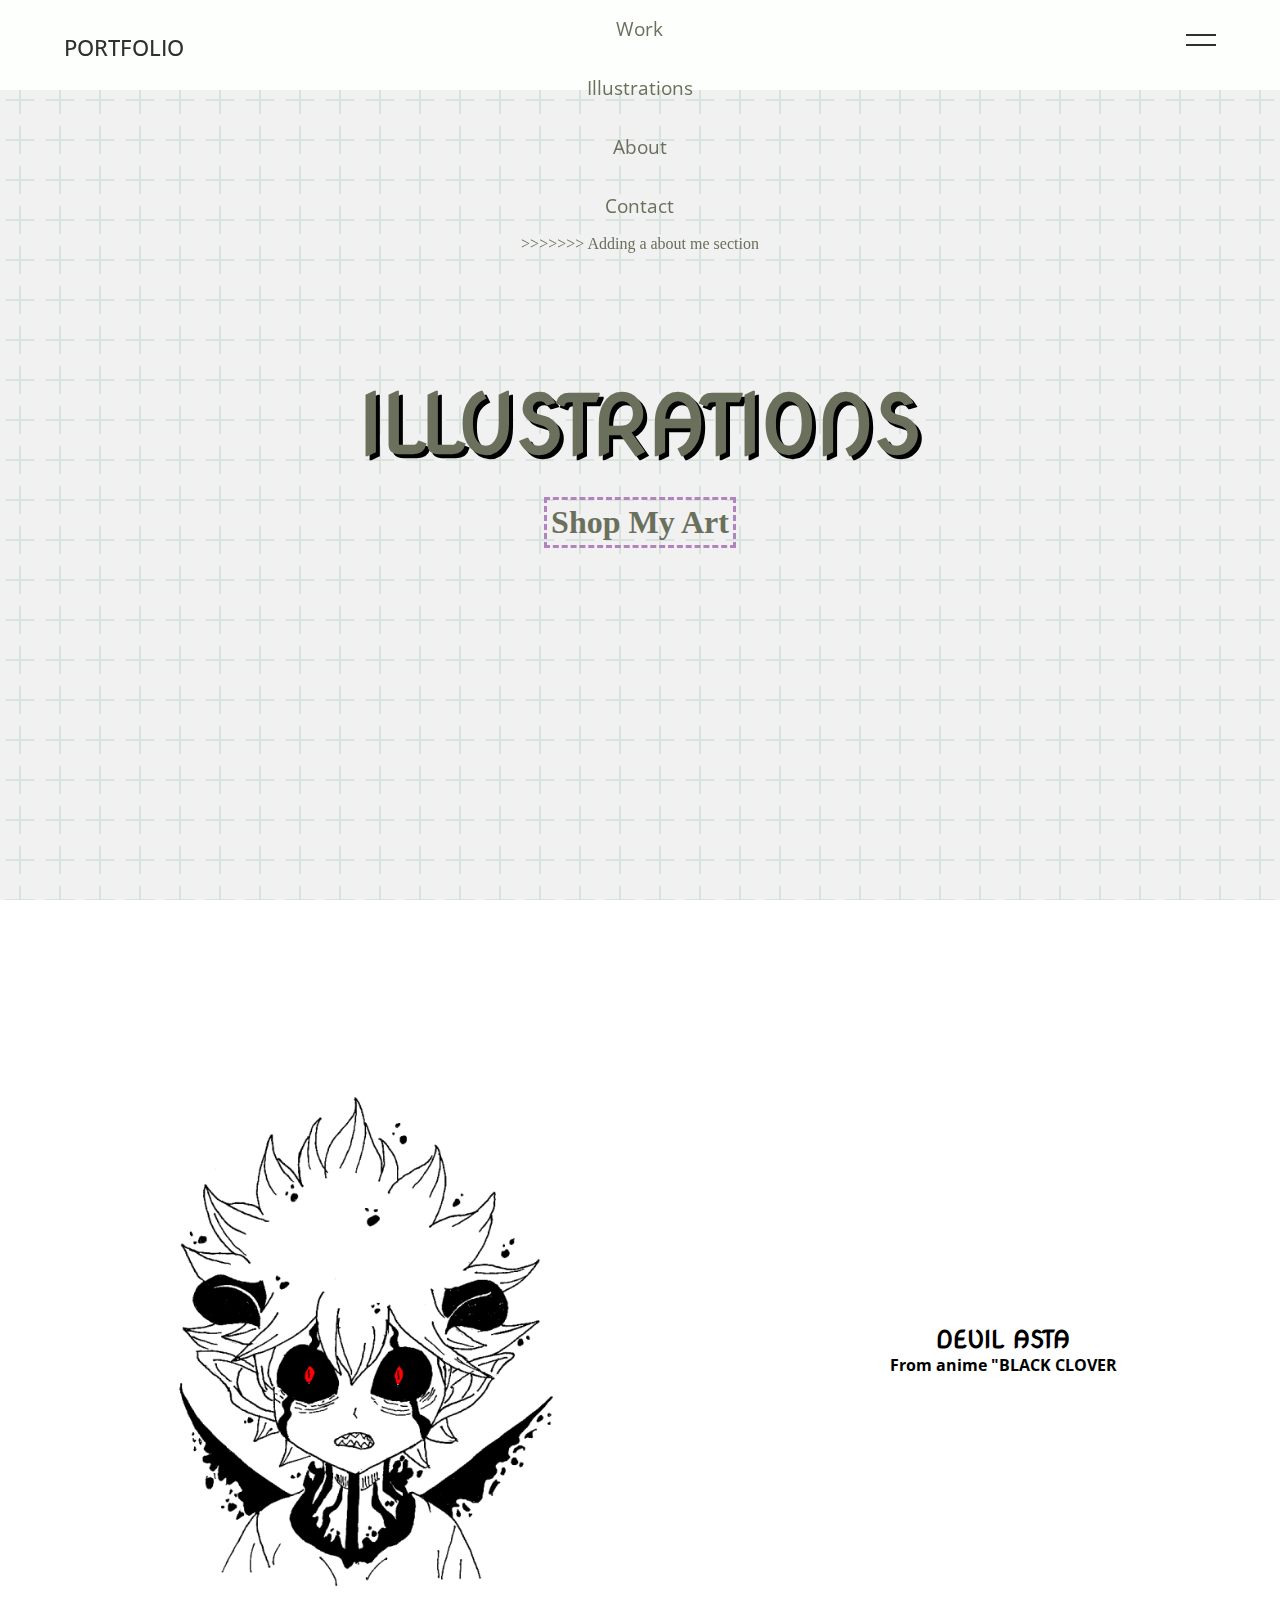
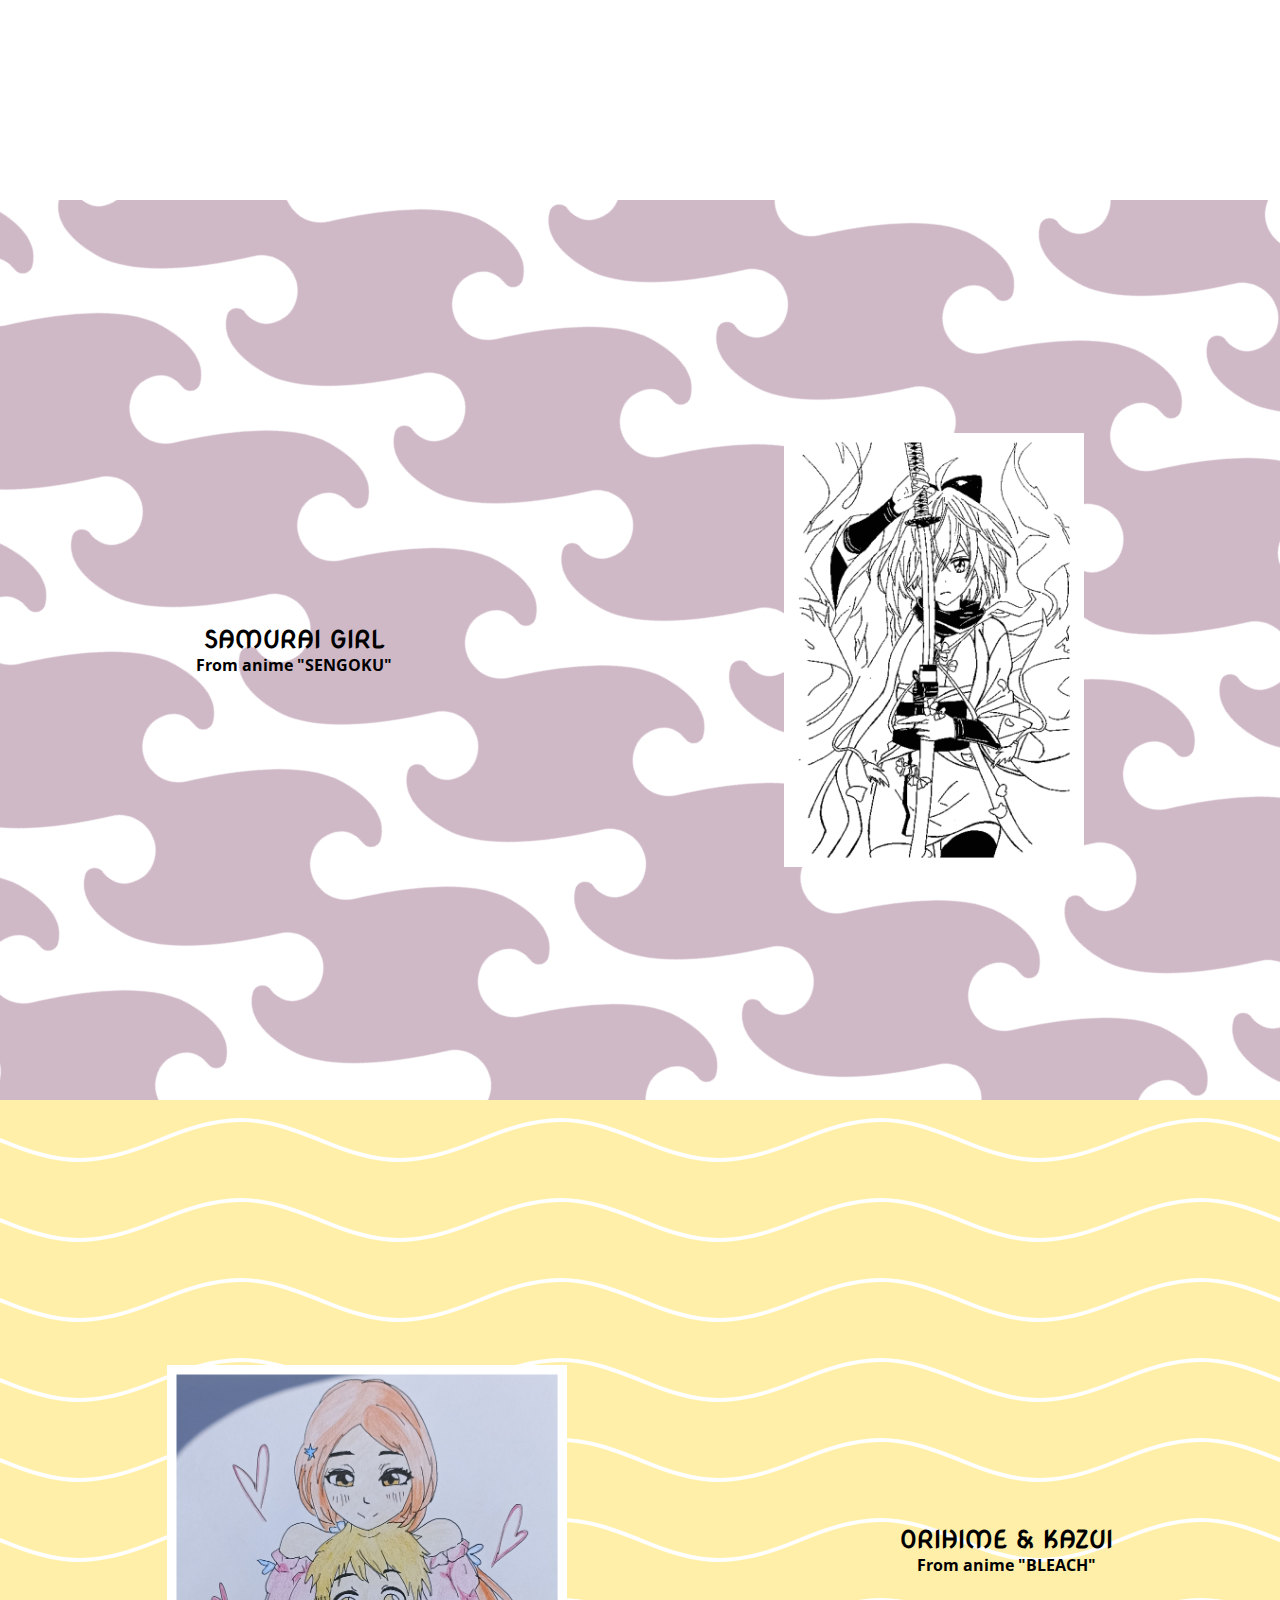
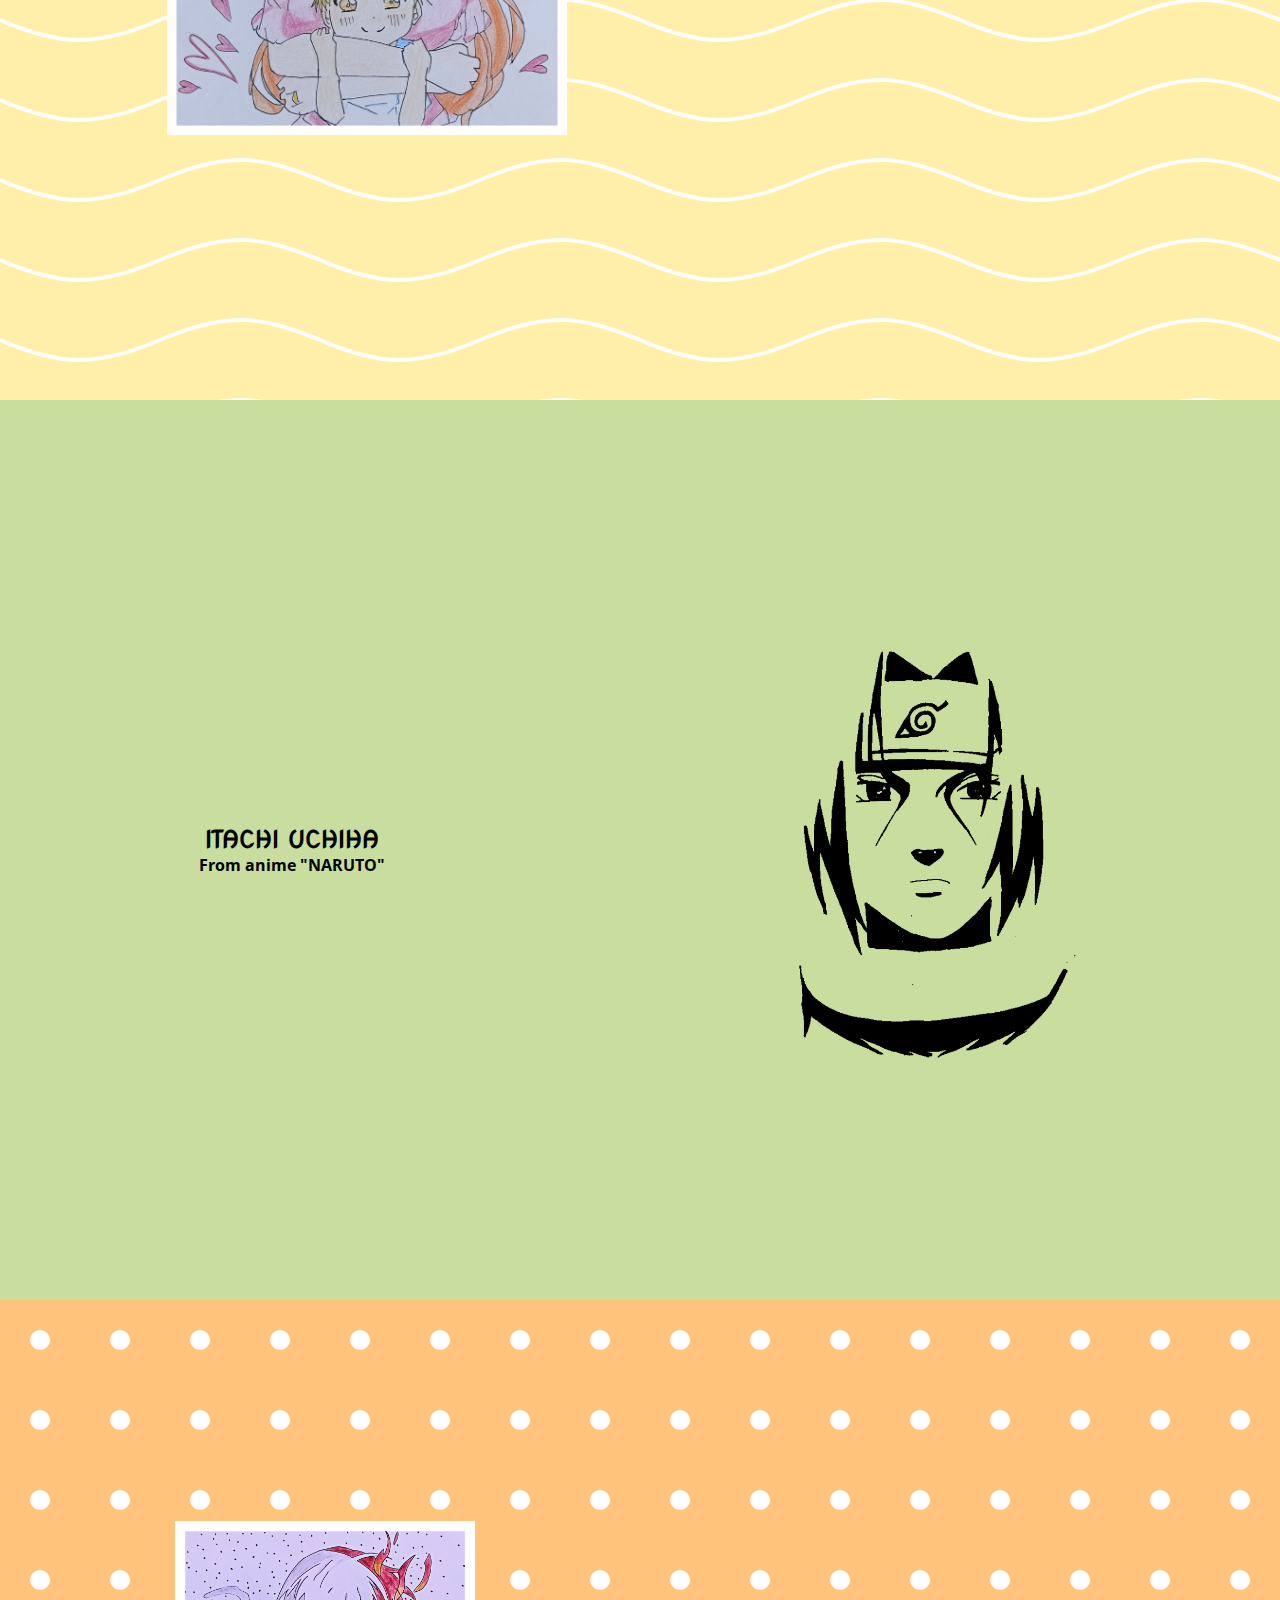
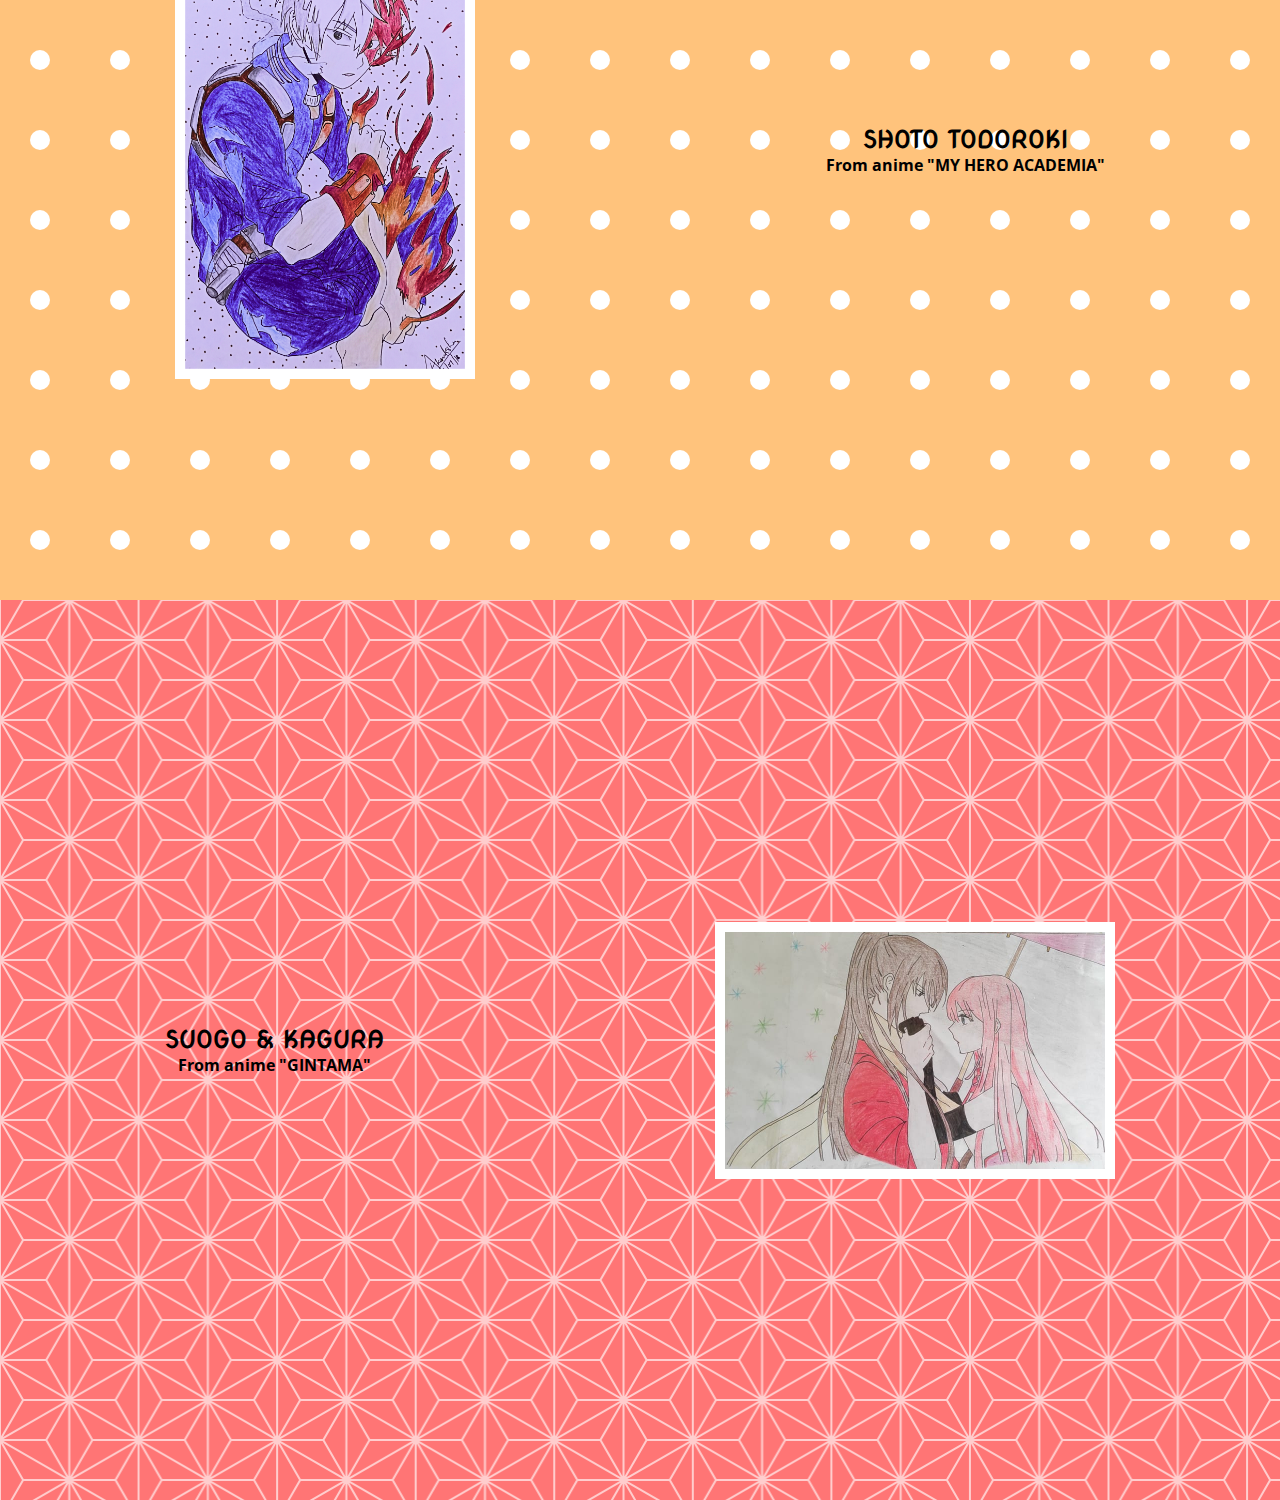
==== commit f5b8afc1: "Adding some changes" ====
--- a/illustration.html
+++ b/illustration.html
@@ -19,11 +19,20 @@
                     <div class="social">
                         <div class="social-links">
                        <ul>
+<<<<<<< HEAD
+                        <li><a href="./index.html#home"> Home</a></li>
+                           <li><a href="./index.html#work"> Work</a></li>
+                           <li><a href="./illustration.html"> Illustrations</a></li>
+                           <li><a href="./index.html#about"> About</a></li>
+                           <li><a href="./index.html#contact"> Contact</a></li>
+                           <li><a href="https://akku.hashnode.dev/" target="_blank"> Blog</a></li>
+=======
                         <li><a href="./index.html"> Home</a></li>
                            <li><a href="./index.html#work"> Work</a></li>
                            <li><a href="./illustration.html"> Illustrations</a></li>
                            <li><a href="#about"> About</a></li>
                            <li><a href="./index.html#contact"> Contact</a></li>
+>>>>>>>  Adding a about me section
                        </ul>
                     </div>
                     </div>
@@ -34,6 +43,7 @@
     <div class="main">
         <div class="section c1 ">
             <h1 class="ill-heading-1">ILLUSTRATIONS</h1>
+            <a href="https://www.redbubble.com/people/Akanksha0307/shop?asc=u" target="_blank"> Shop My Art</a>
         </div>
         <div class="section c2 right">
             <div class="desc">
--- a/css/illustration.css
+++ b/css/illustration.css
@@ -143,6 +143,8 @@
 }
 
 /* Heading Illustration */
+
+
 .section .ill-heading-1{
   font-family: "Nova Oval";
   font-size: 3rem;
@@ -367,6 +369,27 @@
 }
 
 /* Heading Illustration */
+ .c1{
+  display: flex;
+  flex-direction: column;
+  align-items: center;
+  justify-content: center;
+}
+.section a{
+  text-decoration: none;
+  color:var(--header-text);
+  font-size: 2rem;
+  font-weight: 600;
+  padding: 4px;
+  border: 3px dashed var(--accent-light);
+}
+.section a:hover{
+  
+  color:var(--text-dark);
+  font-size: 2rem;
+  font-weight: 600;
+  
+}
 .section .ill-heading-1{
   font-family: "Nova Oval";
   font-size: 5rem;
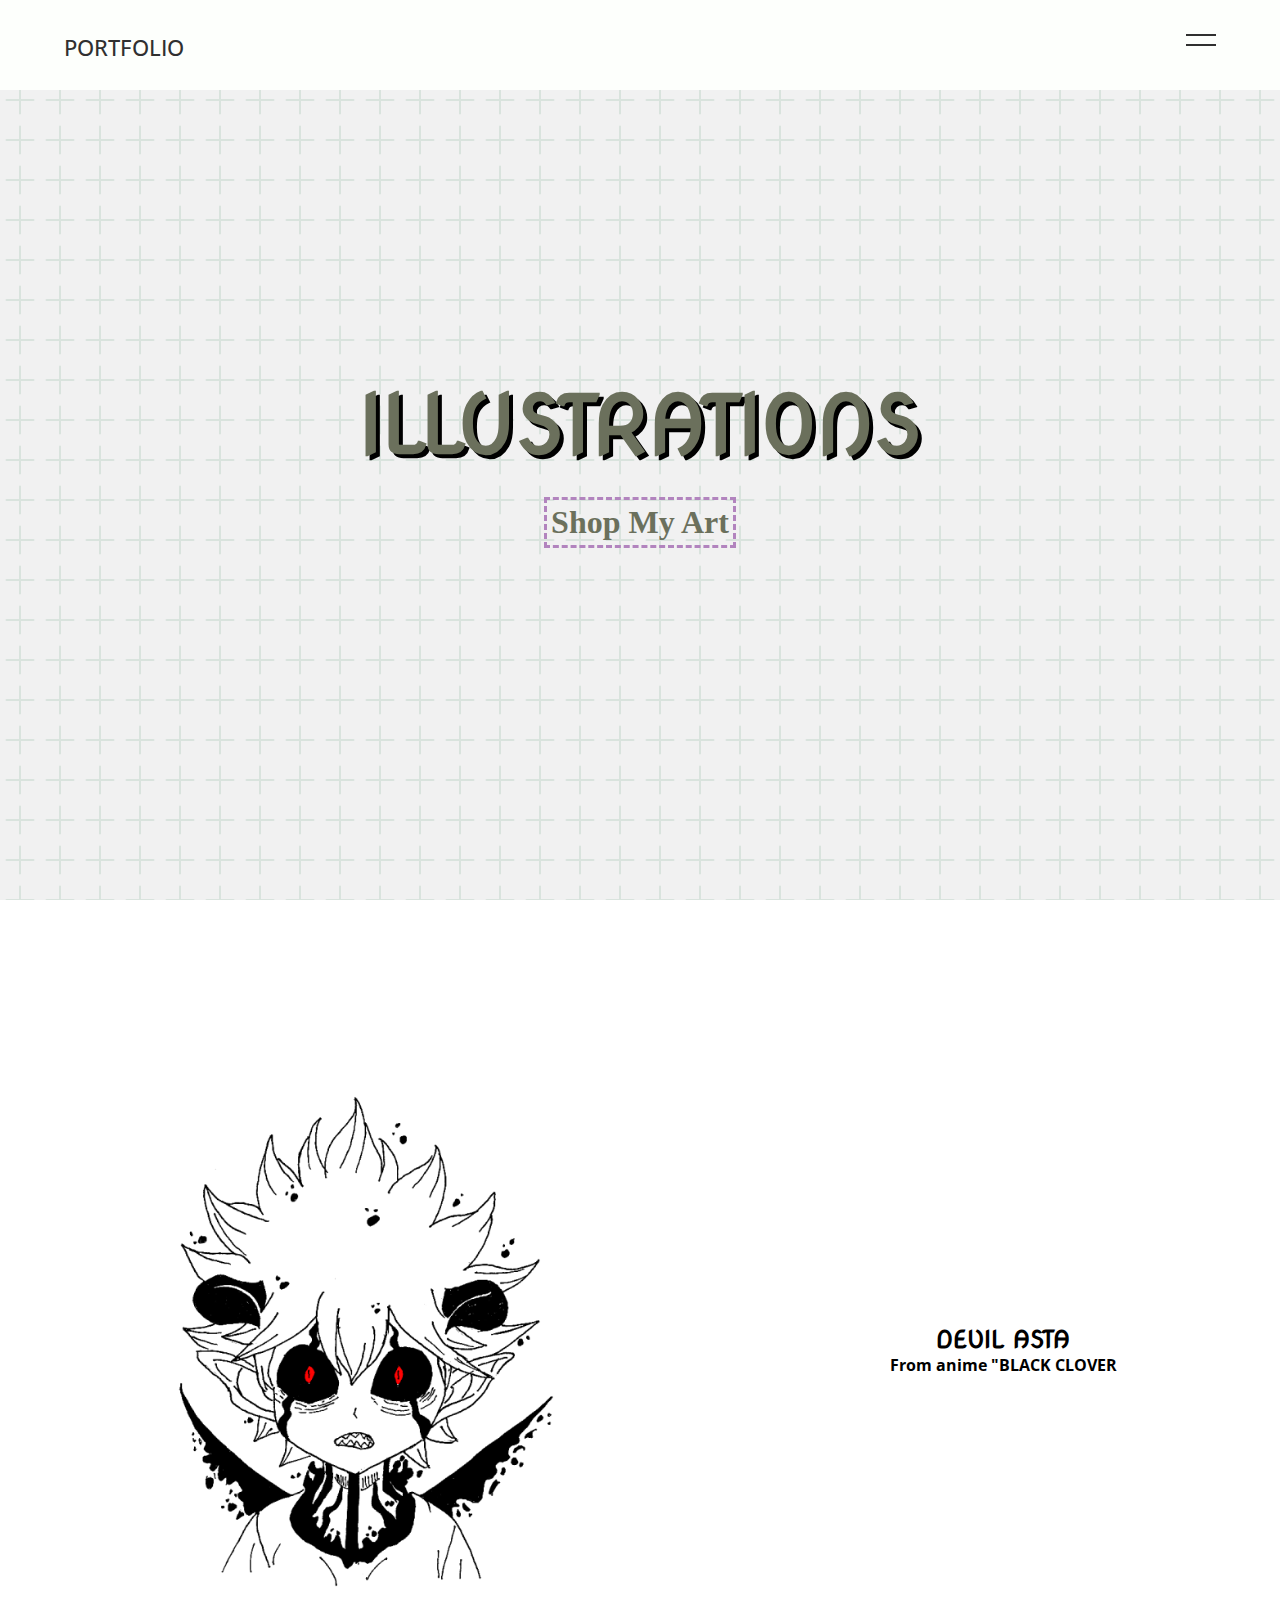
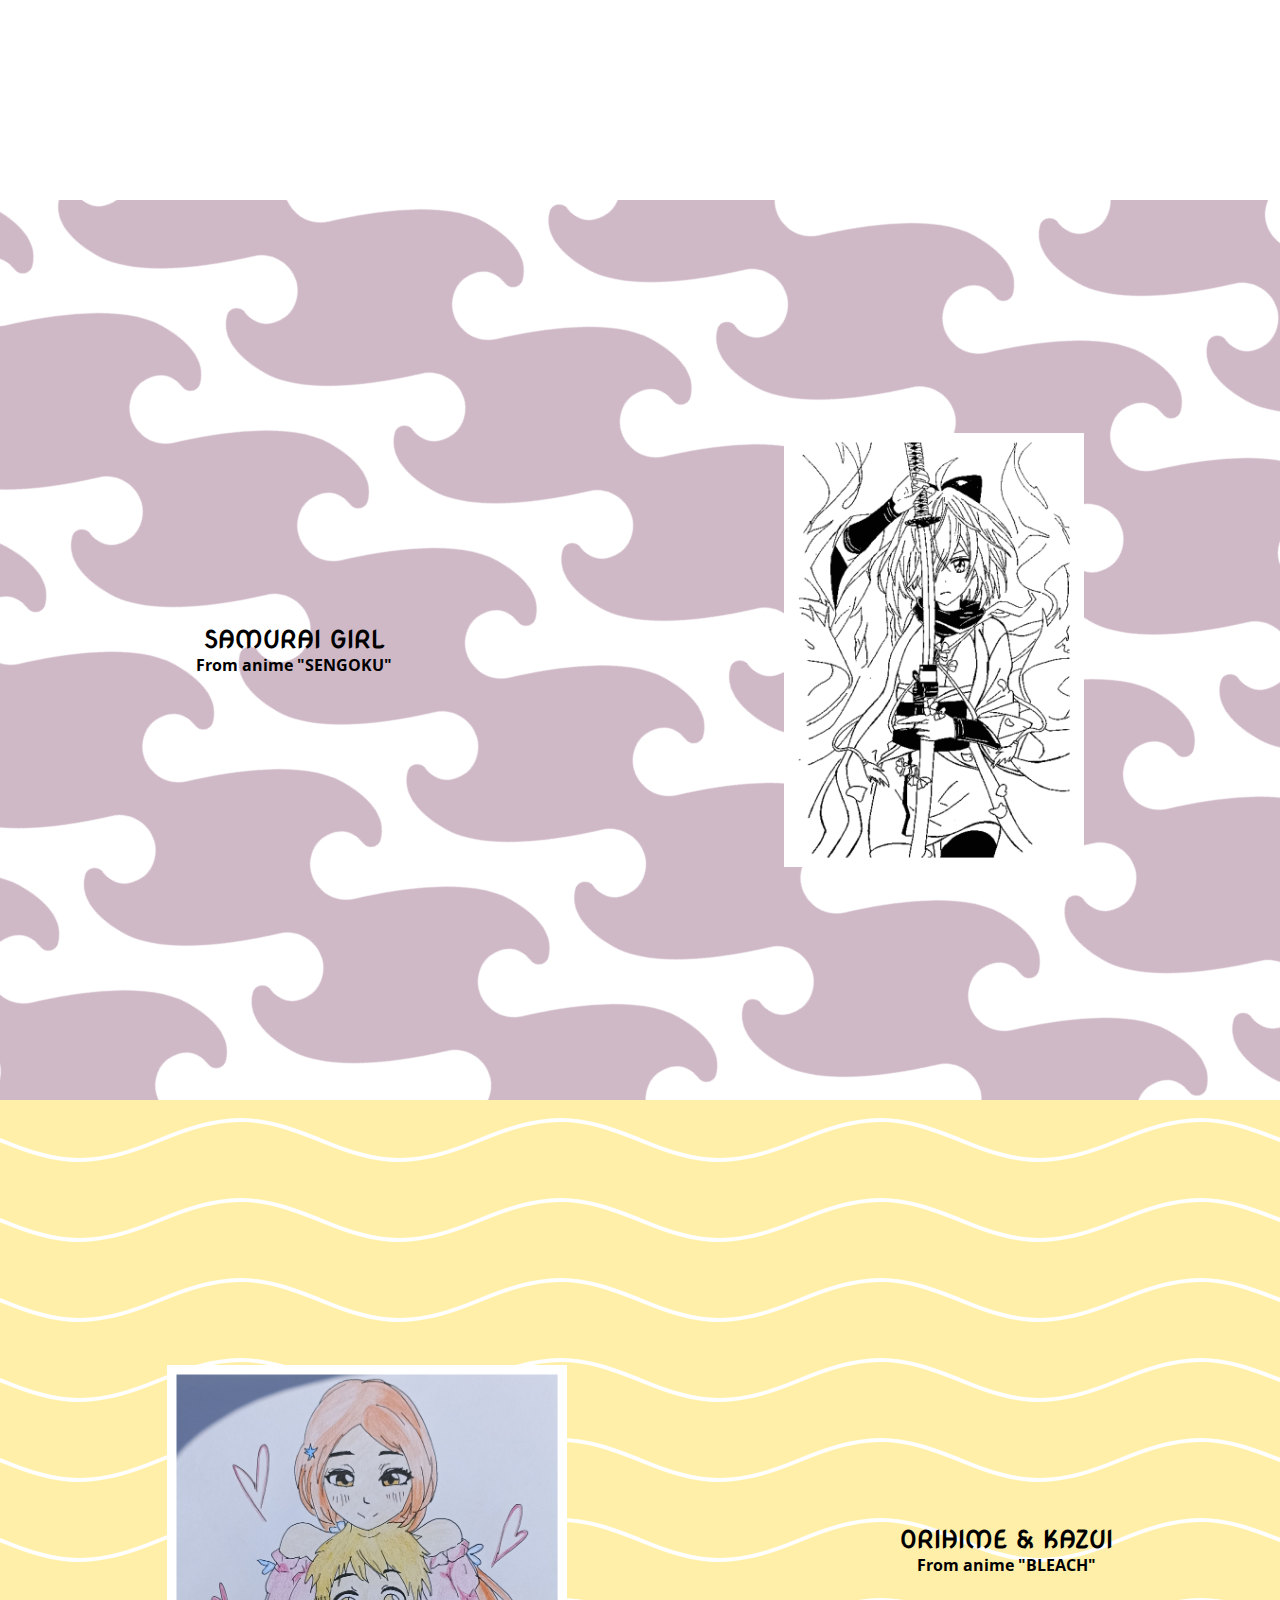
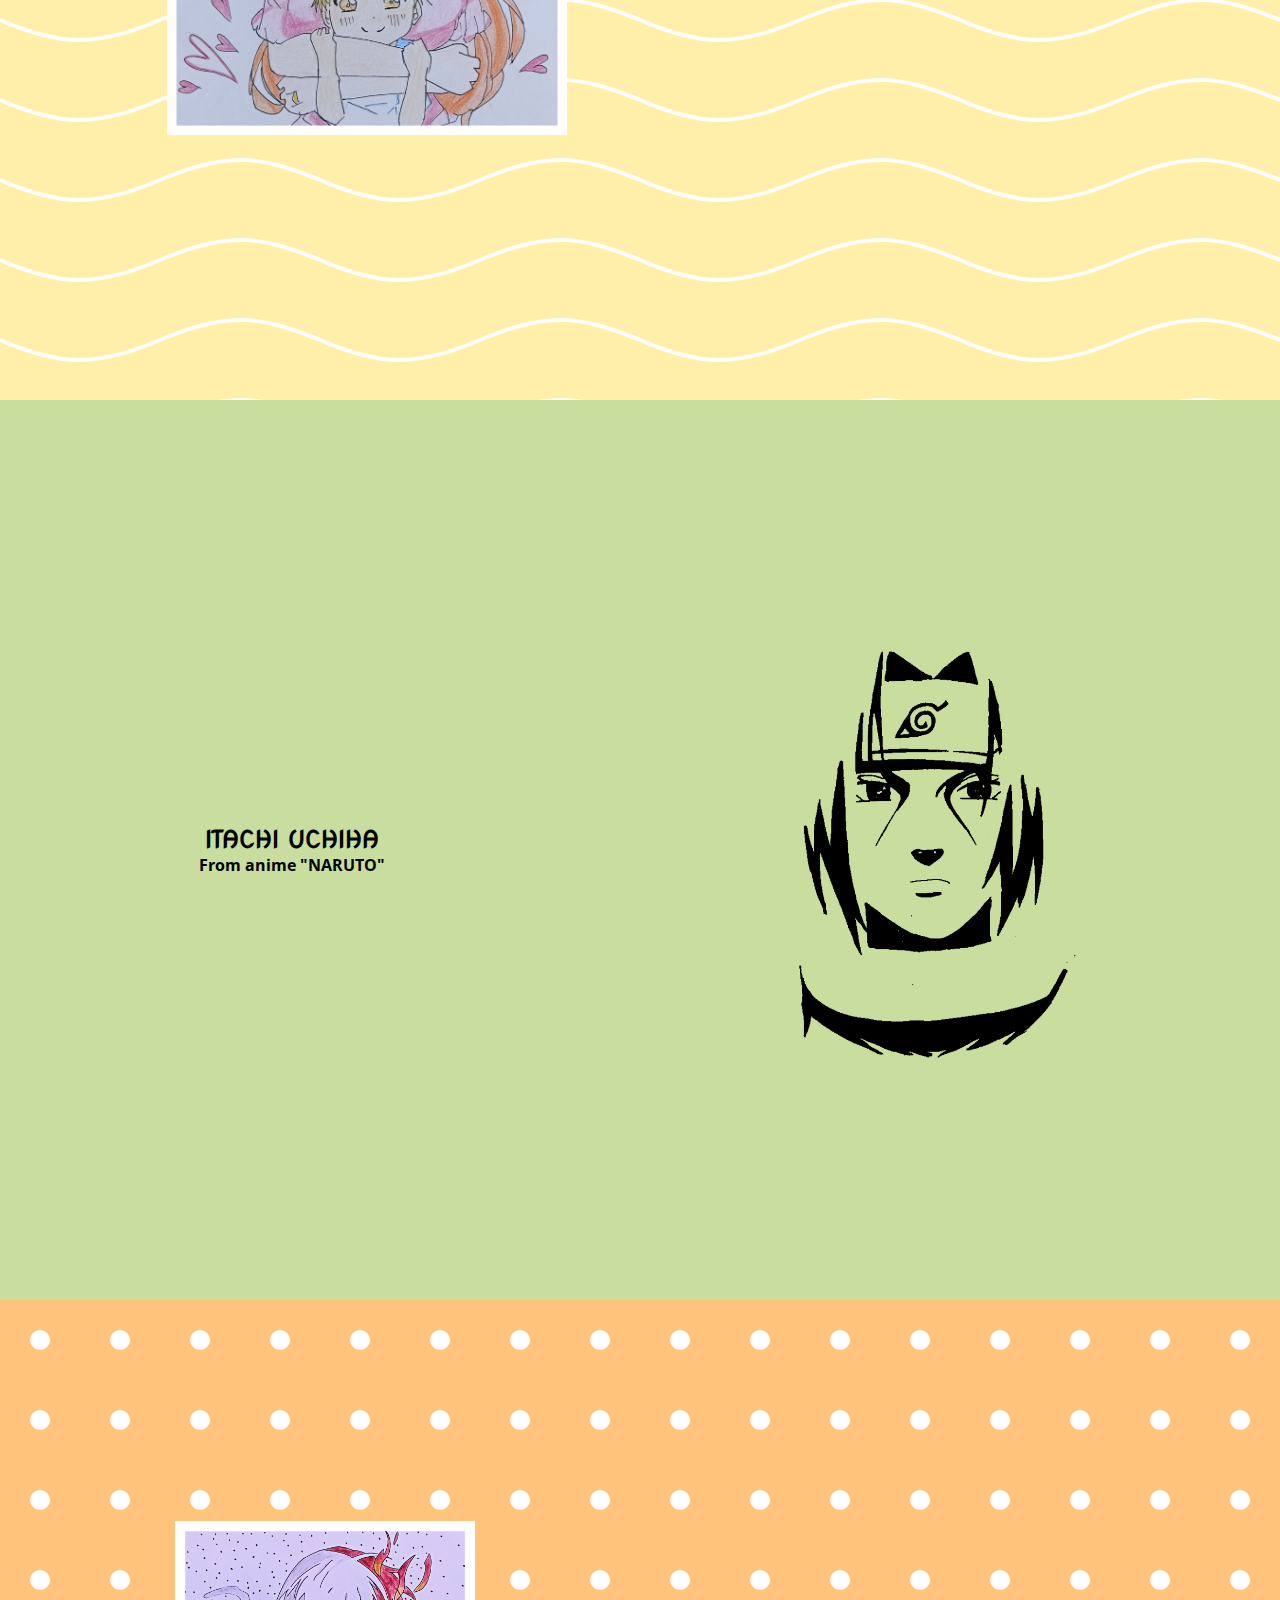
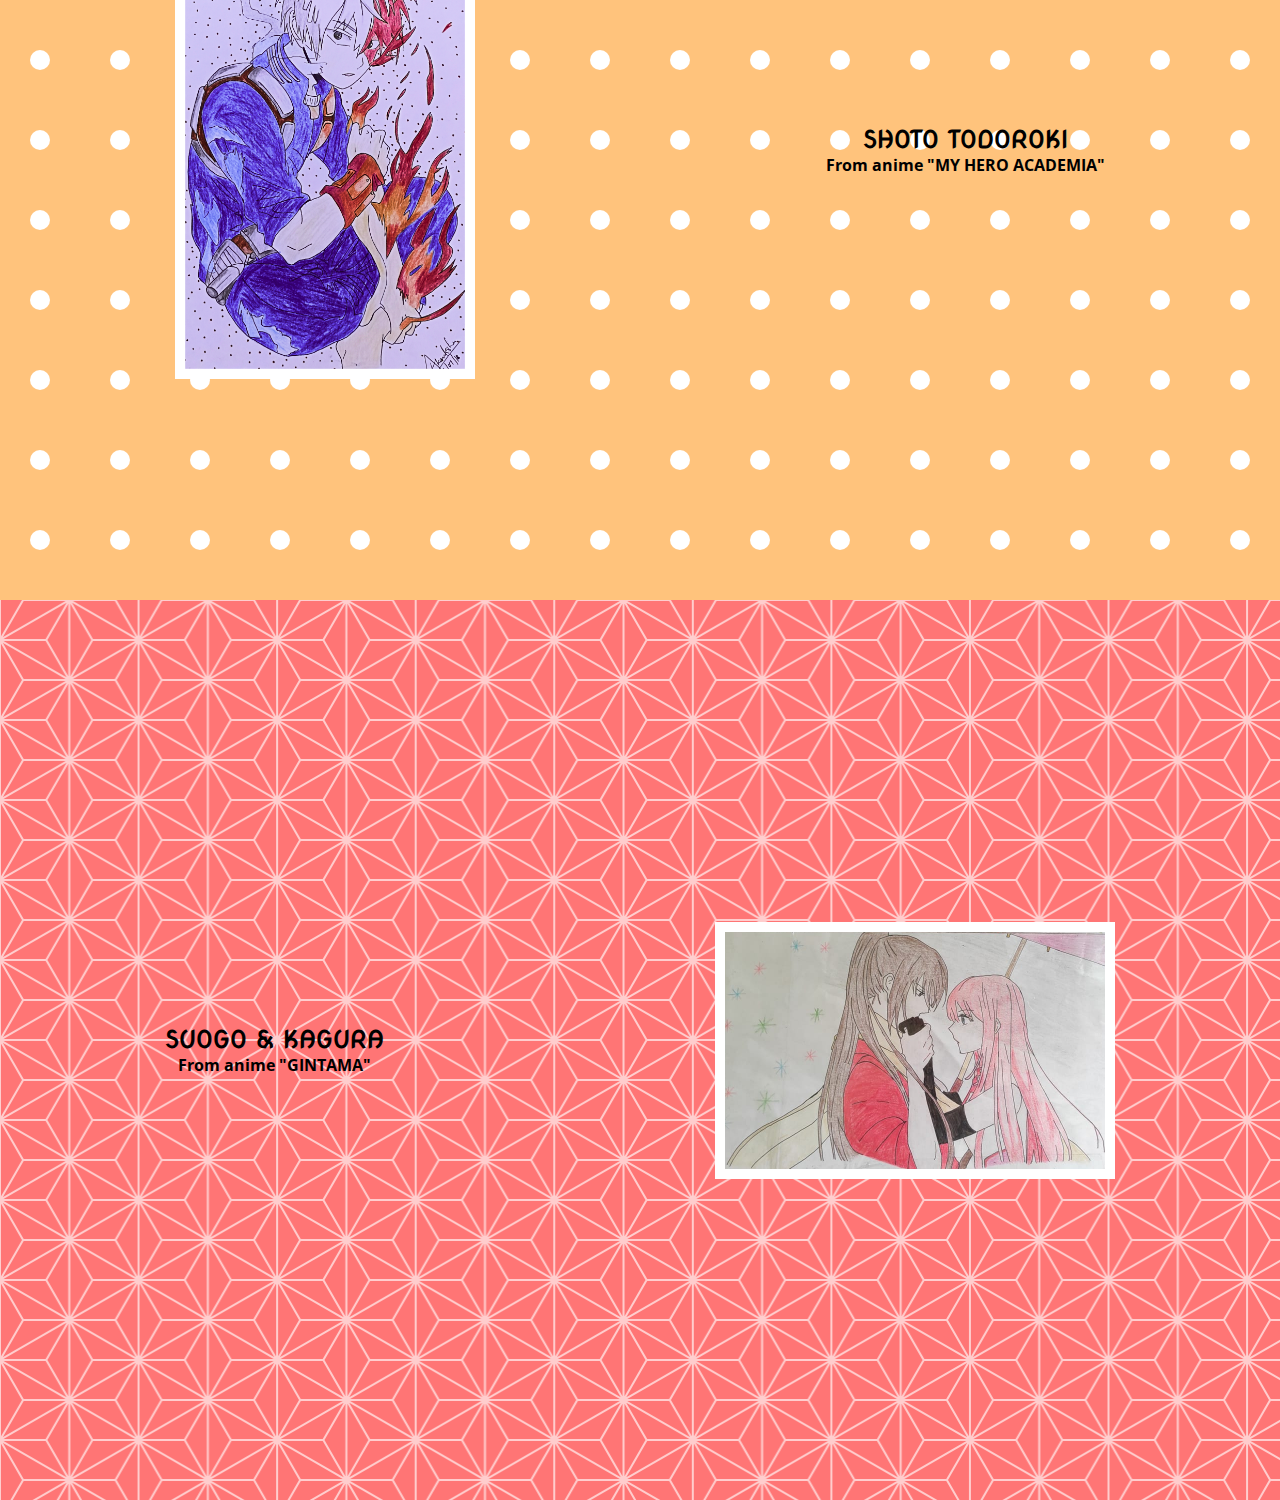
==== commit 7acc09bf: "Adding _blank link for new tabs" ====
--- a/illustration.html
+++ b/illustration.html
@@ -3,7 +3,7 @@
 <head>
     <meta charset="UTF-8">
     <meta name="viewport" content="width=device-width, initial-scale=1.0">
-    <link rel="stylesheet" href="./css/illustration.css">
+    <link rel="stylesheet" href="illustration.css">
     <title>Illustrations</title>
 </head>
 <body>
@@ -19,20 +19,12 @@
                     <div class="social">
                         <div class="social-links">
                        <ul>
-<<<<<<< HEAD
                         <li><a href="./index.html#home"> Home</a></li>
                            <li><a href="./index.html#work"> Work</a></li>
                            <li><a href="./illustration.html"> Illustrations</a></li>
                            <li><a href="./index.html#about"> About</a></li>
                            <li><a href="./index.html#contact"> Contact</a></li>
                            <li><a href="https://akku.hashnode.dev/" target="_blank"> Blog</a></li>
-=======
-                        <li><a href="./index.html"> Home</a></li>
-                           <li><a href="./index.html#work"> Work</a></li>
-                           <li><a href="./illustration.html"> Illustrations</a></li>
-                           <li><a href="#about"> About</a></li>
-                           <li><a href="./index.html#contact"> Contact</a></li>
->>>>>>>  Adding a about me section
                        </ul>
                     </div>
                     </div>
@@ -91,6 +83,6 @@
 
     <script src="https://s3-us-west-2.amazonaws.com/s.cdpn.io/16327/ScrollTrigger.min.js"></script>
     <script src="https://s3-us-west-2.amazonaws.com/s.cdpn.io/16327/gsap-latest-beta.min.js"></script>
-    <script src="../js/illustration.js"></script>    
+    <script src="./illustration.js"></script>    
 </body>
 </html>--- a/illustration.css
+++ b/illustration.css
@@ -0,0 +1,466 @@
+@import url('https://fonts.googleapis.com/css2?family=Nova+Oval&family=Open+Sans&display=swap');
+*, *::after, *::before {
+  margin: 0;
+  padding: 0;
+  -webkit-box-sizing: border-box;
+          box-sizing: border-box;
+}
+
+/* Variables */
+:root{
+  --accent-light:#b284be;
+  --text-dark:#303030;
+ --background-color:#FDFFFC;
+ --header-bg:#f1f1f1;
+ --header-text:#6b705c;
+ --header-hover:#0096c7;
+
+}
+/* /HEADER */
+
+header{
+  /* visibility: hidden; */
+  position: fixed;
+  top: 0;
+  left: 0;
+  width: 100%;
+  z-index: 1;
+  background:var(--background-color);
+  transition: all 300ms ease-in-out;
+  color: #D1BAC8;
+  
+}
+
+header nav{
+  min-height: 10vh;
+  width: 90%;
+  margin: auto;
+  display: flex;
+  justify-content: space-between;
+  align-items: center;
+  padding:20px 0px;
+
+}
+header nav h1 a{
+    text-decoration: none;
+    font-size: 1.4rem;
+    font-weight: 500;
+    font-family: 'Open Sans';
+    color: var(--text-dark);
+
+}
+.menu{
+  cursor: pointer;
+}
+.logo,
+.menu{
+  z-index: 5;
+}
+.nav-open{
+  position: absolute;
+  top: 0px;
+  left: 0px;
+  width: 100vw;
+  height: 50vh;
+  background-color:var(--header-bg);
+  z-index: 1;
+  color: var(--header-text);
+  display: grid;
+  grid-template-columns: 5% 1fr 1fr 5%;
+  justify-items: center;
+  align-items: center;
+  text-align: center;
+  transform: translateY(-100%);
+}
+.nav-open h3{
+    font-size: 28px;
+    padding-bottom: 40px;
+}
+.nav-open p{
+  font-size: 18px;
+}
+.nav-open  .social{
+  grid-column:2/4 ;
+}
+.nav-open .social h3{
+  visibility: hidden;
+}
+.nav-open .contact {
+  visibility: hidden;
+}
+.nav-open .social-links{
+  padding: 0px 20px;
+}
+.social-links{
+    display: flex;
+    flex-direction: column;
+    justify-content: space-around;
+    align-items: center;
+}
+.social-links ul{
+  display: flex;
+  flex-direction: column;
+  justify-content: space-around;
+  align-items: center;
+}
+.social-links ul  li{
+  list-style: none;
+  margin: 1rem;
+}
+.social-links ul  li a{
+  text-decoration: none;
+  color:var(--header-text);
+  margin: 1rem;
+  font-size: 1.2rem;
+  font-family: "Open Sans";
+}
+.social-links ul  li a:hover{
+   /* background-color:#b284be; */
+  color:var(--header-hover);
+  }
+
+/* MAIN */
+.main{
+  display: flex;
+  flex-direction: column;
+
+}
+.section{
+  height: calc(100vh + 100px) ;
+  display: flex;
+  flex-direction: column-reverse;
+  justify-content: space-around;
+  align-items: center;
+}
+.section .back-arrow{
+  position: absolute;
+  left: 0;
+  top: 0;
+  padding: 1rem;
+}
+.section .back-arrow img{
+  width: 2.5rem;
+}
+
+/* Heading Illustration */
+
+
+.section .ill-heading-1{
+  font-family: "Nova Oval";
+  font-size: 3rem;
+  text-shadow: 4px 4px #000000;
+  text-align: center;
+  margin: 0.5rem;
+  padding: 1rem;
+  color: var(--header-text);
+}
+/* Right */
+.right{
+  flex-direction: column-reverse;
+}
+/* Images */
+.section .img400{
+  width: 350px;
+}
+.section .img300{
+  width: 300px;
+}
+/* ******************************** */
+/* Descriptions */
+.section .desc{
+  display: flex;
+  flex-direction: column;
+  justify-content: space-around;
+  text-align: center;
+}
+.section .desc h2{
+font-family: "Nova Oval";
+}
+.section .desc h4{
+  font-family: "Open Sans";
+  }
+/* Backgrounds */
+.c1{
+  background-image: url("data:image/svg+xml,<svg id='patternId' width='100%' height='100%' xmlns='http://www.w3.org/2000/svg'><defs><pattern id='a' patternUnits='userSpaceOnUse' width='20' height='20' patternTransform='scale(2) rotate(0)'><rect x='0' y='0' width='100%' height='100%' fill='hsla(0, 0%, 100%, 0)'/><path d='M3.25 10h13.5M10 3.25v13.5'  stroke-linejoin='round' stroke-linecap='round' stroke-width='1' stroke='hsla(144, 15%, 87%, 1)' fill='none'/></pattern></defs><rect width='800%' height='800%' transform='translate(0,0)' fill='url(%23a)'/></svg>")
+  
+}
+.c3 {
+  background-image: url("data:image/svg+xml,<svg id='patternId' width='100%' height='100%' xmlns='http://www.w3.org/2000/svg'><defs><pattern id='a' patternUnits='userSpaceOnUse' width='34.129' height='45' patternTransform='scale(6) rotate(35)'><rect x='0' y='0' width='100%' height='100%' fill='hsla(0, 0%, 100%, 0)'/><path d='M2.51 1.597A23.682 23.682 0 000 1.72v32.65c2.18-2 4.176-4.072 5.844-5.915 3.188-3.523 9.14-2.133 10.242 2.488a5.048 5.048 0 01-.467 3.649c-1.5 2.829-3.843 2.848-5.616 2.316-1.343-.403-2.579.882-2.085 2.193.878 2.334 3.46 4.9 10.724 4.18 5.05-.5 10.712-4.53 15.487-8.911V1.72c-7.355.728-16.01 8.948-21.33 14.827-3.188 3.522-9.14 2.133-10.242-2.489a5.05 5.05 0 01.466-3.648C4.525 7.58 6.867 7.56 8.64 8.092c1.342.403 2.578-.88 2.085-2.192-.77-2.042-2.842-4.262-8.214-4.303z'  stroke-width='1' stroke='none' fill='hsla(259, 0%, 100%, 1)'/></pattern></defs><rect width='800%' height='800%' transform='translate(0,0)' fill='url(%23a)'/></svg>");
+  background-size: contain;
+  background-repeat: no-repeat;
+}
+.c4{
+  background-image: url("data:image/svg+xml,<svg id='patternId' width='100%' height='100%' xmlns='http://www.w3.org/2000/svg'><defs><pattern id='a' patternUnits='userSpaceOnUse' width='80' height='80' patternTransform='scale(4) rotate(0)'><rect x='0' y='0' width='100%' height='100%' fill='hsla(50, 69%, 85%, 0)'/><path d='M-20.133 4.568C-13.178 4.932-6.452 7.376 0 10c6.452 2.624 13.036 5.072 20 5 6.967-.072 13.56-2.341 20-5 6.44-2.659 13.033-4.928 20-5 6.964-.072 13.548 2.376 20 5s13.178 5.068 20.133 5.432'  stroke-width='1' stroke='hsla(259, 0%, 100%, 1)' fill='none'/><path d='M-20.133 24.568C-13.178 24.932-6.452 27.376 0 30c6.452 2.624 13.036 5.072 20 5 6.967-.072 13.56-2.341 20-5 6.44-2.659 13.033-4.928 20-5 6.964-.072 13.548 2.376 20 5s13.178 5.068 20.133 5.432'  stroke-width='1' stroke='hsla(0, 0%, 100%, 1)' fill='none'/><path d='M-20.133 44.568C-13.178 44.932-6.452 47.376 0 50c6.452 2.624 13.036 5.072 20 5 6.967-.072 13.56-2.341 20-5 6.44-2.659 13.033-4.928 20-5 6.964-.072 13.548 2.376 20 5s13.178 5.068 20.133 5.432'  stroke-width='1' stroke='hsla(199, 0%, 100%, 1)' fill='none'/><path d='M-20.133 64.568C-13.178 64.932-6.452 67.376 0 70c6.452 2.624 13.036 5.072 20 5 6.967-.072 13.56-2.341 20-5 6.44-2.659 13.033-4.928 20-5 6.964-.072 13.548 2.376 20 5s13.178 5.068 20.133 5.432'  stroke-width='1' stroke='hsla(0, 0%, 100%, 1)' fill='none'/></pattern></defs><rect width='800%' height='800%' transform='translate(0,0)' fill='url(%23a)'/></svg>");
+}
+.c6{
+  background-image: url("data:image/svg+xml,<svg id='patternId' width='100%' height='100%' xmlns='http://www.w3.org/2000/svg'><defs><pattern id='a' patternUnits='userSpaceOnUse' width='40' height='40' patternTransform='scale(2) rotate(0)'><rect x='0' y='0' width='100%' height='100%' fill='hsla(0, 0%, 100%, 0)'/><path d='M40 45a5 5 0 110-10 5 5 0 010 10zM0 45a5 5 0 110-10 5 5 0 010 10zM0 5A5 5 0 110-5 5 5 0 010 5zm40 0a5 5 0 110-10 5 5 0 010 10z'  stroke-width='1' stroke='none' fill='hsla(259, 59%, 59%, 0)'/><path d='M20 25a5 5 0 110-10 5 5 0 010 10z'  stroke-width='1' stroke='none' fill='hsla(0, 0%, 100%, 1)'/></pattern></defs><rect width='800%' height='800%' transform='translate(0,0)' fill='url(%23a)'/></svg>");
+}
+
+.c7{
+  background-image: url("data:image/svg+xml,<svg id='patternId' width='100%' height='100%' xmlns='http://www.w3.org/2000/svg'><defs><pattern id='a' patternUnits='userSpaceOnUse' width='69.282' height='40' patternTransform='scale(2) rotate(0)'><rect x='0' y='0' width='100%' height='100%' fill='hsla(0, 0%, 100%, 0)'/><path d='M34.641-20v80m34.64-40L0-20m69.282 80L0 20m69.282 0L0 60m69.282-80L0 20m69.282-40v80M0-20v80M34.64 40l11.547-20m11.547 20l11.547 20M34.641 40h23.094m11.547-20L57.735 40M46.188 20L34.641 40l11.547 20h23.094L80.83 40 69.282 20H46.188zM34.641 40l11.547-20m11.547 20l11.547 20M34.641 40h23.094m11.547-20L57.735 40M46.188 20L34.641 40l11.547 20h23.094L80.83 40 69.282 20H46.188zM34.641 0l11.547-20M57.735 0l11.547 20M34.642 0h23.093m11.547-20L57.735 0M46.188-20L34.641 0l11.547 20h23.094L80.83 0 69.282-20H46.188zM34.641 40L23.094 20M11.547 40L0 60m34.64-20H11.548M0 20l11.547 20m11.547-20l11.547 20-11.547 20H0l-11.547-20L0 20h23.094zM34.641 0L23.094-20M11.547 0L0 20M34.64 0H11.548M0-20L11.547 0m11.547-20L34.641 0 23.094 20H0L-11.547 0 0-20h23.094z'  stroke-width='1' stroke='hsla(0, 0%, 100%, 0.64)' fill='none'/></pattern></defs><rect width='800%' height='800%' transform='translate(0,0)' fill='url(%23a)'/></svg>");
+}
+  /* colors */
+.c1{
+  background-color:var(--header-bg);
+  color: white;
+}
+.c2{
+  background-color: white;
+  color: black;
+}
+.c3{
+  background-color: #D1BAC8;
+  color: black;
+}
+.c4{
+  background-color: #FFEFA8;
+  color: black;
+}
+.c5{
+  background-color: #C8DD9E;
+  color: black;
+}
+.c6{
+  background-color: #FFC37C;
+  color: black;
+}
+.c7{
+  background-color: #FF7575;
+  color: black;
+}
+
+
+
+
+
+
+/* for screens 480 and above */
+@media(min-width:480px){
+.main{
+  display: flex;
+  flex-direction: column;
+
+}
+.section{
+  height: calc(100vh + 100px) ;
+  display: flex;
+  flex-direction: column-reverse;
+  justify-content: space-around;
+  align-items: center;
+}
+.section .back-arrow{
+  position: absolute;
+  left: 0;
+  top: 0;
+  padding: 1rem;
+}
+.section .back-arrow img{
+  width: 2.5rem;
+}
+
+/* Heading Illustration */
+.section .ill-heading-1{
+  font-family: "Nova Oval";
+  font-size: 4rem;
+  text-shadow: 4px 4px #000000;
+  text-align: center;
+  margin: 0.5rem;
+  padding: 1rem;
+  color: var(--header-text);
+}
+/* Right */
+.right{
+  flex-direction: column-reverse;
+}
+/* Images */
+.section .img400{
+  width: 350px;
+}
+.section .img300{
+  width: 300px;
+}
+/* ******************************** */
+/* Descriptions */
+.section .desc{
+  display: flex;
+  flex-direction: column;
+  justify-content: space-around;
+  text-align: center;
+}
+.section .desc h2{
+font-family: "Nova Oval";
+}
+.section .desc h4{
+  font-family: "Open Sans";
+  }
+/* Backgrounds */
+.c1{
+  background-image: url("data:image/svg+xml,<svg id='patternId' width='100%' height='100%' xmlns='http://www.w3.org/2000/svg'><defs><pattern id='a' patternUnits='userSpaceOnUse' width='20' height='20' patternTransform='scale(2) rotate(0)'><rect x='0' y='0' width='100%' height='100%' fill='hsla(0, 0%, 100%, 0)'/><path d='M3.25 10h13.5M10 3.25v13.5'  stroke-linejoin='round' stroke-linecap='round' stroke-width='1' stroke='hsla(144, 15%, 87%, 1)' fill='none'/></pattern></defs><rect width='800%' height='800%' transform='translate(0,0)' fill='url(%23a)'/></svg>")
+  
+}
+.c3 {
+  background-image: url("data:image/svg+xml,<svg id='patternId' width='100%' height='100%' xmlns='http://www.w3.org/2000/svg'><defs><pattern id='a' patternUnits='userSpaceOnUse' width='34.129' height='45' patternTransform='scale(6) rotate(35)'><rect x='0' y='0' width='100%' height='100%' fill='hsla(0, 0%, 100%, 0)'/><path d='M2.51 1.597A23.682 23.682 0 000 1.72v32.65c2.18-2 4.176-4.072 5.844-5.915 3.188-3.523 9.14-2.133 10.242 2.488a5.048 5.048 0 01-.467 3.649c-1.5 2.829-3.843 2.848-5.616 2.316-1.343-.403-2.579.882-2.085 2.193.878 2.334 3.46 4.9 10.724 4.18 5.05-.5 10.712-4.53 15.487-8.911V1.72c-7.355.728-16.01 8.948-21.33 14.827-3.188 3.522-9.14 2.133-10.242-2.489a5.05 5.05 0 01.466-3.648C4.525 7.58 6.867 7.56 8.64 8.092c1.342.403 2.578-.88 2.085-2.192-.77-2.042-2.842-4.262-8.214-4.303z'  stroke-width='1' stroke='none' fill='hsla(259, 0%, 100%, 1)'/></pattern></defs><rect width='800%' height='800%' transform='translate(0,0)' fill='url(%23a)'/></svg>");
+  background-size: contain;
+  background-repeat: no-repeat;
+}
+  /* colors */
+.c1{
+  background-color: var(--header-bg);
+  color: white;
+}
+.c2{
+  background-color: white;
+  color: black;
+}
+/* .c3{
+  background-color: #D1BAC8;
+  color: black;
+} */
+.c4{
+  background-color: #FFEFA8;
+  color: black;
+}
+.c5{
+  background-color: #C8DD9E;
+  color: black;
+}
+.c6{
+  background-color: #FFC37C;
+  color: black;
+}
+.c7{
+  background-color: #FF7575;
+  color: black;
+}
+}
+
+
+
+
+
+
+
+
+/* For screen width 1024px and above */
+
+@media(min-width:1000px){
+
+.main{
+  display: flex;
+  flex-direction: column;
+
+}
+.section{
+  height: 100vh;
+  display: flex;
+  flex-direction: row;
+  justify-content: space-around;
+  align-items: center;
+}
+.section .back-arrow{
+  position: absolute;
+  left: 0;
+  top: 0;
+  padding: 1rem;
+}
+
+.section .back-arrow img{
+  width: 3rem;
+}
+
+/* Heading Illustration */
+ .c1{
+  display: flex;
+  flex-direction: column;
+  align-items: center;
+  justify-content: center;
+}
+.section a{
+  text-decoration: none;
+  color:var(--header-text);
+  font-size: 2rem;
+  font-weight: 600;
+  padding: 4px;
+  border: 3px dashed var(--accent-light);
+}
+.section a:hover{
+  
+  color:var(--text-dark);
+  font-size: 2rem;
+  font-weight: 600;
+  
+}
+.section .ill-heading-1{
+  font-family: "Nova Oval";
+  font-size: 5rem;
+  text-shadow: 4px 4px #000000;
+  text-align: center;
+  margin: 0.5rem;
+  padding: 1rem;
+  color: var(--header-text);
+}
+/* Right */
+.right{
+  flex-direction: row-reverse;
+}
+/* Images */
+.section .img400{
+  width: 400px;
+}
+.section .img300{
+  width: 300px;
+}
+/* ******************************** */
+/* Descriptions */
+.section .desc{
+  display: flex;
+  flex-direction: column;
+  justify-content: space-around;
+}
+.section .desc h2{
+font-family: "Nova Oval";
+}
+.section .desc h4{
+  font-family: "Open Sans";
+  }
+  /* Backgrounds */
+  .c1{
+    background-image: url("data:image/svg+xml,<svg id='patternId' width='100%' height='100%' xmlns='http://www.w3.org/2000/svg'><defs><pattern id='a' patternUnits='userSpaceOnUse' width='20' height='20' patternTransform='scale(2) rotate(0)'><rect x='0' y='0' width='100%' height='100%' fill='hsla(0, 0%, 100%, 0)'/><path d='M3.25 10h13.5M10 3.25v13.5'  stroke-linejoin='round' stroke-linecap='round' stroke-width='1' stroke='hsla(144, 15%, 87%, 1)' fill='none'/></pattern></defs><rect width='800%' height='800%' transform='translate(0,0)' fill='url(%23a)'/></svg>")
+  }
+.c3 {
+  background-image: url("data:image/svg+xml,<svg id='patternId' width='100%' height='100%' xmlns='http://www.w3.org/2000/svg'><defs><pattern id='a' patternUnits='userSpaceOnUse' width='34.129' height='45' patternTransform='scale(6) rotate(35)'><rect x='0' y='0' width='100%' height='100%' fill='hsla(323, 0%, 100%, 1)'/><path d='M2.51 1.597A23.682 23.682 0 000 1.72v32.65c2.18-2 4.176-4.072 5.844-5.915 3.188-3.523 9.14-2.133 10.242 2.488a5.048 5.048 0 01-.467 3.649c-1.5 2.829-3.843 2.848-5.616 2.316-1.343-.403-2.579.882-2.085 2.193.878 2.334 3.46 4.9 10.724 4.18 5.05-.5 10.712-4.53 15.487-8.911V1.72c-7.355.728-16.01 8.948-21.33 14.827-3.188 3.522-9.14 2.133-10.242-2.489a5.05 5.05 0 01.466-3.648C4.525 7.58 6.867 7.56 8.64 8.092c1.342.403 2.578-.88 2.085-2.192-.77-2.042-2.842-4.262-8.214-4.303z'  stroke-width='1' stroke='none' fill='hsla(323, 20%, 77%, 1)'/></pattern></defs><rect width='800%' height='800%' transform='translate(0,0)' fill='url(%23a)'/></svg>");
+  background-size: contain;
+  background-repeat: no-repeat;
+  
+}
+  /* colors */
+.c1{
+  background-color: var(--header-bg);
+  color: white;
+}
+.c2{
+  background-color: white;
+  color: black;
+}
+/* .c3{
+  background-color: #D1BAC8;
+  color: black;
+} */
+.c4{
+  background-color: #FFEFA8;
+  color: black;
+}
+.c5{
+  background-color: #C8DD9E;
+  color: black;
+}
+.c6{
+  background-color: #FFC37C;
+  color: black;
+}
+.c7{
+  background-color: #FF7575;
+  color: black;
+}
+/* end */
+}